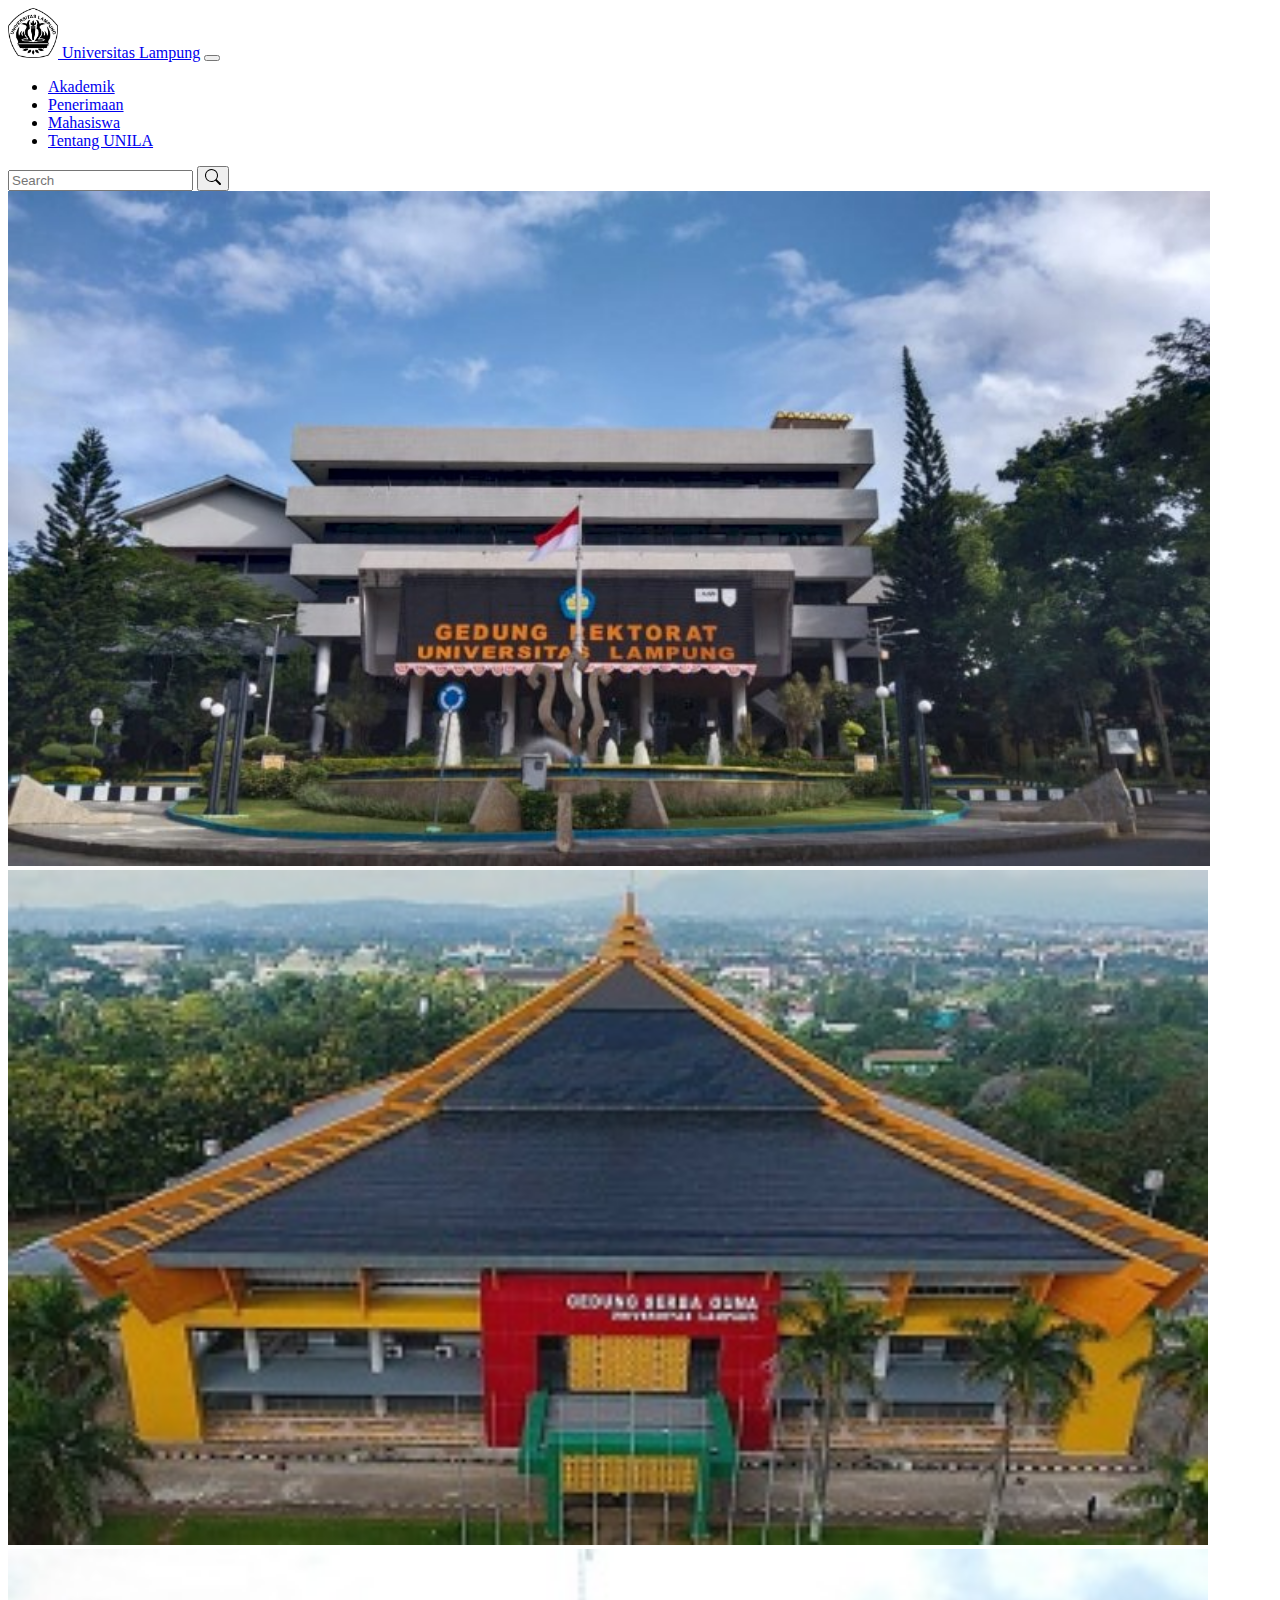
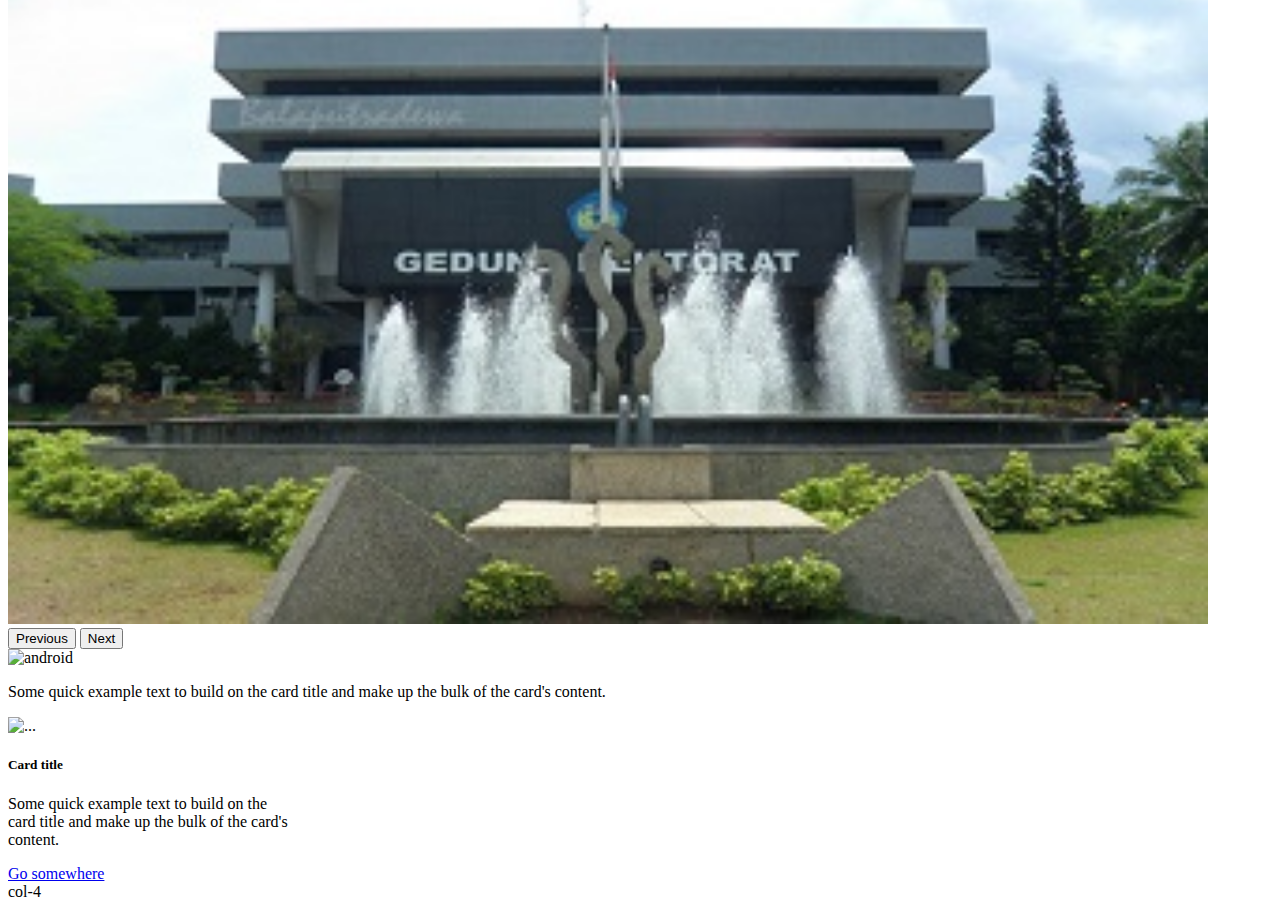
==== index.html @ adaab259 "menambahkan file" ====
<!doctype html>
<html lang="en">
<head>
<meta charset="utf-8">
<meta name="viewport" content="width=device-width, initial-scale=1">
<title>unila</title>
<!-- css bootstrap -->
<link href="https://cdn.jsdelivr.net/npm/bootstrap@5.3.0-alpha2/dist/css/bootstrap.min.css" rel="stylesheet" integrity="sha384-aFq/bzH65dt+w6FI2ooMVUpc+21e0SRygnTpmBvdBgSdnuTN7QbdgL+OapgHtvPp" crossorigin="anonymous">
<!-- my css -->
<link rel="stylesheet" href="styles.css">
</head>
<body>
     <!-- navbar -->
     <nav class="navbar navbar-expand-lg bg-* fixed-top">
          <div class="container-fluid">
               <a class="navbar-brand" href="#">
                    <img src="img/logo/Logo Unila Hitam Putih PNG.png" alt="Bootstrap" width="50" height="50">
               </a>
               <a class="navbar-brand fw-bolder" href="#">Universitas Lampung</a>
               <button class="navbar-toggler" type="button" data-bs-toggle="collapse" data-bs-target="#navbarSupportedContent" aria-controls="navbarSupportedContent" aria-expanded="false" aria-label="Toggle navigation">
                    <span class="navbar-toggler-icon"></span>
               </button>
               <div class="collapse navbar-collapse" id="navbarSupportedContent">
                    <ul class="navbar-nav me-auto mb-2 mb-lg-0">
                         <li class="nav-item">
                              <a class="nav-link fw-bold" href="#">Akademik</a>
                         </li>
                         <li class="nav-item">
                              <a class="nav-link fw-bold" href="#">Penerimaan</a>
                         </li>
                         <li class="nav-item">
                              <a class="nav-link fw-bold" href="#">Mahasiswa</a>
                         </li>
                         <li class="nav-item">
                              <a class="nav-link fw-bold" href="#">Tentang UNILA</a>
                         </li>
                    </ul>
                    <form class="d-flex" role="search">
                         <input class="form-control me-2 rounded-5" type="search" placeholder="Search" aria-label="Search">
                         <button class="btn btn-outline-success rounded-5 pb-2" type="submit">
                              <svg xmlns="http://www.w3.org/2000/svg" width="16" height="16" fill="currentColor" class="bi bi-search" viewBox="0 0 16 16">
                                   <path d="M11.742 10.344a6.5 6.5 0 1 0-1.397 1.398h-.001c.03.04.062.078.098.115l3.85 3.85a1 1 0 0 0 1.415-1.414l-3.85-3.85a1.007 1.007 0 0 0-.115-.1zM12 6.5a5.5 5.5 0 1 1-11 0 5.5 5.5 0 0 1 11 0z"/>
                              </svg>
                         </button>
                    </form>
               </div>
          </div>
     </nav>
     <!-- end navbar -->

     <!-- carousel -->
     <div id="carouselExample" class="carousel slide">
          <div class="carousel-inner">
               <div class="carousel-item active">
                    <img src="img/carousel/4.jpg" class="d-block w-100" alt="gedung rektorat" style="height: 75vh;">
               </div>
               <div class="carousel-item">
                    <img src="img/carousel/2.jpg" class="d-block w-100" alt="gedung gsg" style="height: 75vh;">
               </div>
               <div class="carousel-item">
                    <img src="img/carousel/3.jpg" class="d-block w-100" alt="rektorat" style="height: 75vh;">
               </div>
          </div>
          <button class="carousel-control-prev" type="button" data-bs-target="#carouselExample" data-bs-slide="prev">
               <span class="carousel-control-prev-icon" aria-hidden="true"></span>
               <span class="visually-hidden">Previous</span>
          </button>
          <button class="carousel-control-next" type="button" data-bs-target="#carouselExample" data-bs-slide="next">
               <span class="carousel-control-next-icon" aria-hidden="true"></span>
               <span class="visually-hidden">Next</span>
          </button>
     </div>
     <!-- end carousel -->

     <!-- berita kampus dan acara kampus -->
     <div class="container text-center">
          <div class="row">
               <div class="col-8">
                    <div class="card">
                         <img class="card-img-top" src="https://b2076121.smushcdn.com/2076121/wp-content/uploads/2022/05/bagian-bagian-keyboard-laptop-dan-fungsinya-770x400.jpg?size=770x400&lossy=1&strip=1&webp=1" alt="android">
                         <div class="card-body">
                              <p class="card-text">Some quick example text to build on the card title and make up the bulk of the card's content.</p>
                         </div>
                    </div>
                    <div class="card" style="width: 18rem;">
                         <img src="..." class="card-img-top" alt="...">
                         <div class="card-body">
                              <h5 class="card-title">Card title</h5>
                              <p class="card-text">Some quick example text to build on the card title and make up the bulk of the card's content.</p>
                              <a href="#" class="btn btn-primary">Go somewhere</a>
                         </div>
                    </div>
               </div>
               <div class="col-4">col-4</div>
          </div>
     </div>
     <!-- end berita kampus dan acara kampus -->





     <script src="https://cdn.jsdelivr.net/npm/bootstrap@5.3.0-alpha2/dist/js/bootstrap.bundle.min.js" integrity="sha384-qKXV1j0HvMUeCBQ+QVp7JcfGl760yU08IQ+GpUo5hlbpg51QRiuqHAJz8+BrxE/N" crossorigin="anonymous"></script>
</body>
</html>
---- styles.css ----
/* @media screen and (min-width: 992px) {
     .navbar .container-fluid, 
     .navbar-expand-lg .navbar-collapse, 
     .navbar-expand-lg .navbar-nav{
          flex-direction: column;
     }
     .navbar{
          width: 20%;
          height: 100vh;
          align-items: flex-start;
     }
} */
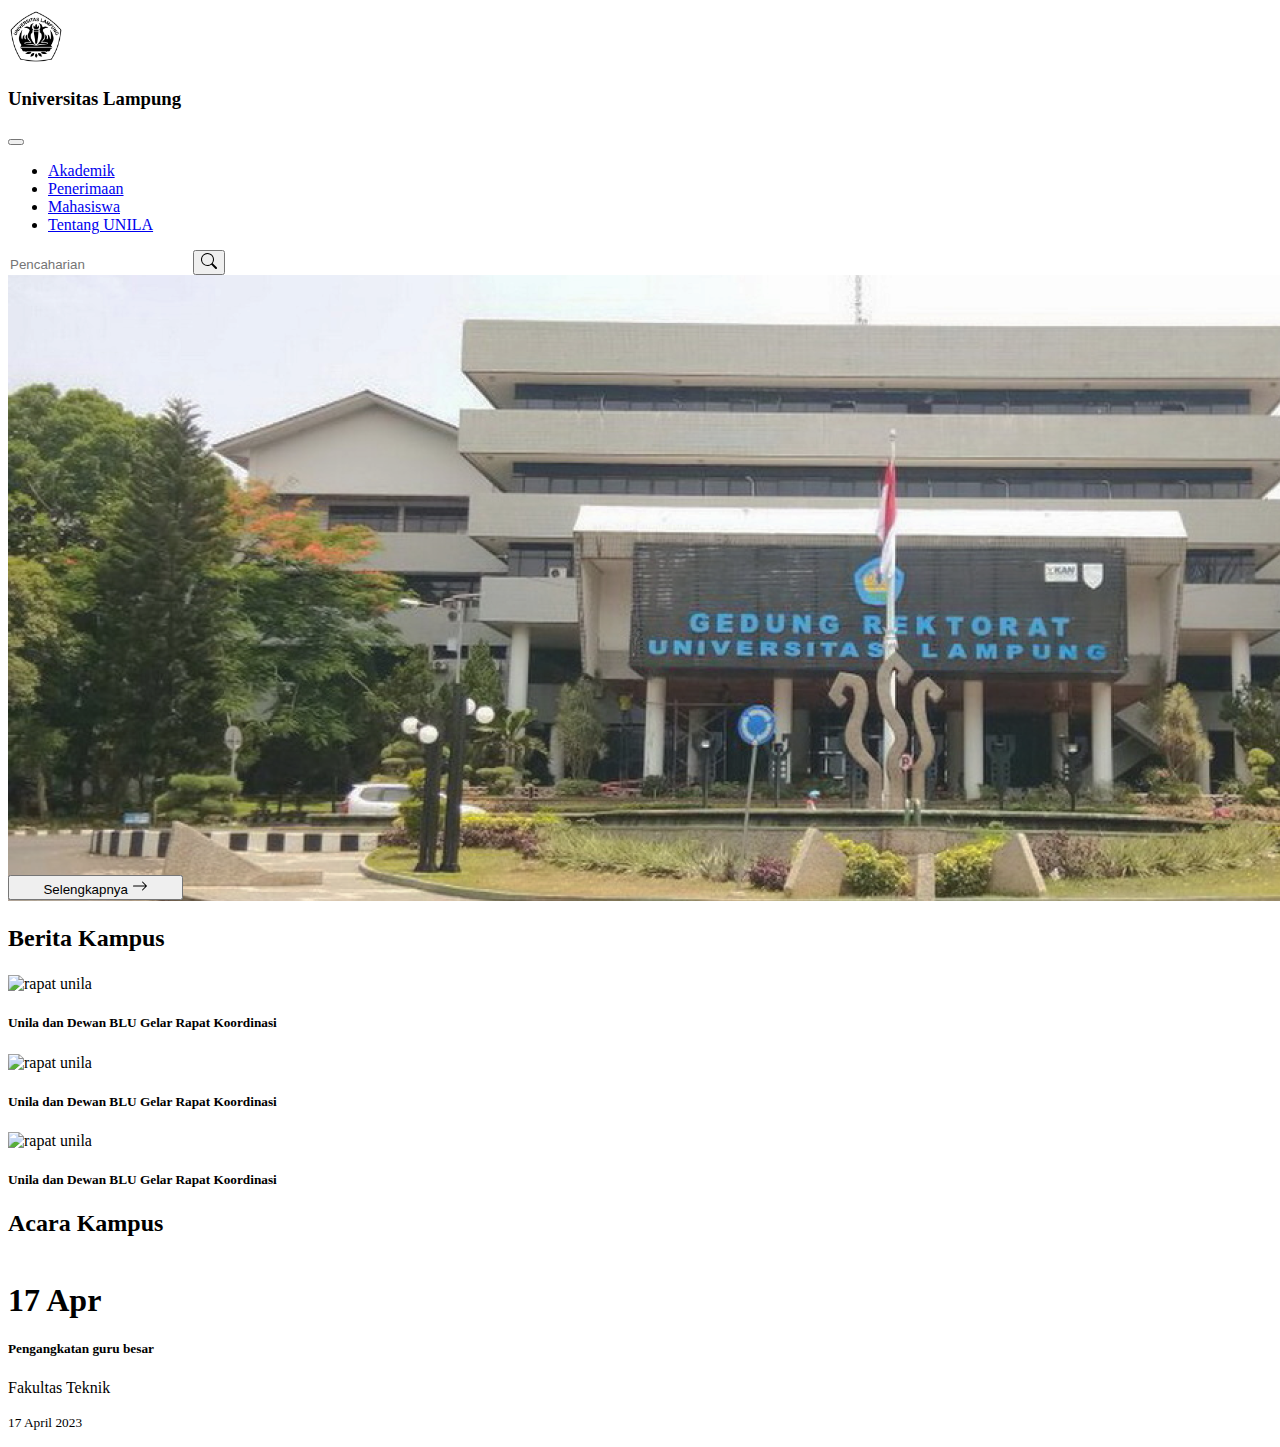
==== commit 4d4d6d52: "membuat ulang navbar dan carousel" ====
--- a/index.html
+++ b/index.html
@@ -11,33 +11,45 @@
 </head>
 <body>
      <!-- navbar -->
-     <nav class="navbar navbar-expand-lg bg-* fixed-top">
+     <nav class="navbar navbar-expand-lg bg-transparent fixed-top">
           <div class="container-fluid">
                <a class="navbar-brand" href="#">
-                    <img src="img/logo/Logo Unila Hitam Putih PNG.png" alt="Bootstrap" width="50" height="50">
+                    <img src="img/logo/logo unila.png" alt="UNILA" width="56" height="57">
                </a>
-               <a class="navbar-brand fw-bolder" href="#">Universitas Lampung</a>
+               <a>
+                    <h3 class="fw-semibold">
+                         Universitas Lampung
+                    </h3>
+               </a>
                <button class="navbar-toggler" type="button" data-bs-toggle="collapse" data-bs-target="#navbarSupportedContent" aria-controls="navbarSupportedContent" aria-expanded="false" aria-label="Toggle navigation">
                     <span class="navbar-toggler-icon"></span>
                </button>
                <div class="collapse navbar-collapse" id="navbarSupportedContent">
-                    <ul class="navbar-nav me-auto mb-2 mb-lg-0">
-                         <li class="nav-item">
-                              <a class="nav-link fw-bold" href="#">Akademik</a>
-                         </li>
-                         <li class="nav-item">
-                              <a class="nav-link fw-bold" href="#">Penerimaan</a>
-                         </li>
-                         <li class="nav-item">
-                              <a class="nav-link fw-bold" href="#">Mahasiswa</a>
-                         </li>
-                         <li class="nav-item">
-                              <a class="nav-link fw-bold" href="#">Tentang UNILA</a>
+                    <ul class="navbar-nav me-auto mb-2 mb-lg-0 ms-4 fw-semibold">
+                         <li class="nav-item">
+                              <a class="nav-link active" aria-current="page" href="#">
+                                   Akademik
+                              </a>
+                         </li>
+                         <li class="nav-item">
+                              <a class="nav-link active" aria-current="page" href="#">
+                                   Penerimaan
+                              </a> 
+                         </li>
+                         <li class="nav-item">
+                              <a class="nav-link active" aria-current="page" href="#">
+                                   Mahasiswa
+                              </a>
+                         </li>
+                         <li class="nav-item">
+                              <a class="nav-link active" aria-current="page" href="#">
+                                   Tentang UNILA
+                              </a>
                          </li>
                     </ul>
-                    <form class="d-flex" role="search">
-                         <input class="form-control me-2 rounded-5" type="search" placeholder="Search" aria-label="Search">
-                         <button class="btn btn-outline-success rounded-5 pb-2" type="submit">
+                    <form class="d-flex rounded-5 bg-light" role="search">
+                         <input class="form-control rounded-start-pill" type="search" placeholder="Pencaharian" aria-label="Search" style="border: none;">
+                         <button type="button" class="btn">
                               <svg xmlns="http://www.w3.org/2000/svg" width="16" height="16" fill="currentColor" class="bi bi-search" viewBox="0 0 16 16">
                                    <path d="M11.742 10.344a6.5 6.5 0 1 0-1.397 1.398h-.001c.03.04.062.078.098.115l3.85 3.85a1 1 0 0 0 1.415-1.414l-3.85-3.85a1.007 1.007 0 0 0-.115-.1zM12 6.5a5.5 5.5 0 1 1-11 0 5.5 5.5 0 0 1 11 0z"/>
                               </svg>
@@ -49,55 +61,175 @@
      <!-- end navbar -->
 
      <!-- carousel -->
-     <div id="carouselExample" class="carousel slide">
-          <div class="carousel-inner">
-               <div class="carousel-item active">
-                    <img src="img/carousel/4.jpg" class="d-block w-100" alt="gedung rektorat" style="height: 75vh;">
-               </div>
-               <div class="carousel-item">
-                    <img src="img/carousel/2.jpg" class="d-block w-100" alt="gedung gsg" style="height: 75vh;">
-               </div>
-               <div class="carousel-item">
-                    <img src="img/carousel/3.jpg" class="d-block w-100" alt="rektorat" style="height: 75vh;">
+     <section id="carousel">
+          <div id="carouselExampleSlidesOnly" class="carousel slide" data-bs-ride="carousel">
+               <div class="carousel-inner">
+                    <div class="carousel-item active">
+                    <img src="img/carousel/1.png" class="d-block w-100" alt="...">
+                    </div>
                </div>
           </div>
-          <button class="carousel-control-prev" type="button" data-bs-target="#carouselExample" data-bs-slide="prev">
-               <span class="carousel-control-prev-icon" aria-hidden="true"></span>
-               <span class="visually-hidden">Previous</span>
-          </button>
-          <button class="carousel-control-next" type="button" data-bs-target="#carouselExample" data-bs-slide="next">
-               <span class="carousel-control-next-icon" aria-hidden="true"></span>
-               <span class="visually-hidden">Next</span>
-          </button>
-     </div>
+     </section>
      <!-- end carousel -->
 
      <!-- berita kampus dan acara kampus -->
-     <div class="container text-center">
-          <div class="row">
-               <div class="col-8">
-                    <div class="card">
-                         <img class="card-img-top" src="https://b2076121.smushcdn.com/2076121/wp-content/uploads/2022/05/bagian-bagian-keyboard-laptop-dan-fungsinya-770x400.jpg?size=770x400&lossy=1&strip=1&webp=1" alt="android">
-                         <div class="card-body">
-                              <p class="card-text">Some quick example text to build on the card title and make up the bulk of the card's content.</p>
-                         </div>
-                    </div>
-                    <div class="card" style="width: 18rem;">
-                         <img src="..." class="card-img-top" alt="...">
-                         <div class="card-body">
-                              <h5 class="card-title">Card title</h5>
-                              <p class="card-text">Some quick example text to build on the card title and make up the bulk of the card's content.</p>
-                              <a href="#" class="btn btn-primary">Go somewhere</a>
-                         </div>
-                    </div>
-               </div>
-               <div class="col-4">col-4</div>
+     <section>
+          <div class="container mt-5">
+               <div class="row">
+                    <div class="col-9">
+                         <div class="text-black mb-4">
+                              <h2>Berita Kampus</h2>
+                              <div class="underline rounded-pill bg-success"></div>
+                         </div>
+                         <div class="row d-flex justify-content-start gx-1">
+                              <div class="col">
+                                   <div class="card">
+                                        <img class="card-img-top rounded" src="img/BeritaKampus/Beritakampus1.jpeg" alt="rapat unila">
+                                        <div class="card-body">
+                                             <h5 class="card-title">Unila dan Dewan BLU Gelar Rapat Koordinasi</h5>
+                                             <button type="button" class="btn btn-secondary text-black fw-bold fb btn-s">
+                                                  Selengkapnya 
+                                                  <svg xmlns="http://www.w3.org/2000/svg" width="16" height="16" fill="currentColor" class="bi bi-arrow-right" viewBox="0 0 16 16">
+                                                       <path fill-rule="evenodd" d="M1 8a.5.5 0 0 1 .5-.5h11.793l-3.147-3.146a.5.5 0 0 1 .708-.708l4 4a.5.5 0 0 1 0 .708l-4 4a.5.5 0 0 1-.708-.708L13.293 8.5H1.5A.5.5 0 0 1 1 8z"/>
+                                                  </svg>
+                                             </button>
+                                        </div>
+                                   </div>
+                              </div>
+                              <div class="col">
+                                   <div class="card">
+                                        <img class="card-img-top" src="img/BeritaKampus/Beritakampus1.jpeg" alt="rapat unila">
+                                        <div class="card-body">
+                                             <h5 class="card-title">Unila dan Dewan BLU Gelar Rapat Koordinasi</h5>
+                                             <button type="button" class="btn btn-secondary text-black fw-bold fb btn-s">
+                                                  Selengkapnya 
+                                                  <svg xmlns="http://www.w3.org/2000/svg" width="16" height="16" fill="currentColor" class="bi bi-arrow-right" viewBox="0 0 16 16">
+                                                       <path fill-rule="evenodd" d="M1 8a.5.5 0 0 1 .5-.5h11.793l-3.147-3.146a.5.5 0 0 1 .708-.708l4 4a.5.5 0 0 1 0 .708l-4 4a.5.5 0 0 1-.708-.708L13.293 8.5H1.5A.5.5 0 0 1 1 8z"/>
+                                                  </svg>
+                                             </button>
+                                        </div>
+                                   </div>
+                              </div>
+                              <div class="col">
+                                   <div class="card">
+                                        <img class="card-img-top" src="img/BeritaKampus/Beritakampus1.jpeg" alt="rapat unila">
+                                        <div class="card-body">
+                                             <h5 class="card-title">Unila dan Dewan BLU Gelar Rapat Koordinasi</h5>
+                                             <button type="button" class="btn btn-secondary text-black fw-bold fb btn-s">
+                                                  Selengkapnya 
+                                                  <svg xmlns="http://www.w3.org/2000/svg" width="16" height="16" fill="currentColor" class="bi bi-arrow-right" viewBox="0 0 16 16">
+                                                       <path fill-rule="evenodd" d="M1 8a.5.5 0 0 1 .5-.5h11.793l-3.147-3.146a.5.5 0 0 1 .708-.708l4 4a.5.5 0 0 1 0 .708l-4 4a.5.5 0 0 1-.708-.708L13.293 8.5H1.5A.5.5 0 0 1 1 8z"/>
+                                                  </svg>
+                                             </button>
+                                        </div>
+                                   </div>
+                              </div>
+                         </div>
+                    </div>
+                    <div class="col-3 border border-primary">
+                         <div class="text-start text-black mb-5">
+                              <h2>Acara Kampus</h2>
+                              <div class="underline rounded-pill bg-success"></div>
+                         </div>
+                         <div class="col">
+                              <div class="card mb-3" style="max-width: 540px;">
+                                   <div class="row g-0">
+                                        <div class="col-md-4">
+                                             <h1 class="bg-black text-light text-center align-content-center">17 Apr</h1>
+                                        </div>
+                                        <div class="col-md-8">
+                                             <div class="card-body">
+                                                  <h5 class="card-title">Pengangkatan guru besar</h5>
+                                                  <p class="card-text">Fakultas Teknik</p>
+                                                  <p class="card-text"><small class="text-body-secondary">17 April 2023</small></p>
+                                             </div>
+                                        </div>
+                                   </div>
+                              </div>
+                         </div>
+                    </div>
+               </div>
           </div>
-     </div>
+     </section>
      <!-- end berita kampus dan acara kampus -->
 
-
-
+     <!-- Profil, Fakultas, dan Fasilitas -->
+     <!--      <section id="ProfilFakultasdanFasilitas">
+               <div class="container text-center">
+                    <div class="row align-items-start">
+                         <div class="col">
+                              <div class="card mb-3" style="max-width: 540px; background-color: rgb(124, 196, 172);">
+                                   <div class="row g-0">
+                                        <div class="col-md-4">
+                                             <svg xmlns="http://www.w3.org/2000/svg" width="60" height="60" fill="currentColor" class="bi bi-buildings" viewBox="0 0 16 16">
+                                                  <path d="M14.763.075A.5.5 0 0 1 15 .5v15a.5.5 0 0 1-.5.5h-3a.5.5 0 0 1-.5-.5V14h-1v1.5a.5.5 0 0 1-.5.5h-9a.5.5 0 0 1-.5-.5V10a.5.5 0 0 1 .342-.474L6 7.64V4.5a.5.5 0 0 1 .276-.447l8-4a.5.5 0 0 1 .487.022ZM6 8.694 1 10.36V15h5V8.694ZM7 15h2v-1.5a.5.5 0 0 1 .5-.5h2a.5.5 0 0 1 .5.5V15h2V1.309l-7 3.5V15Z"/>
+                                                  <path d="M2 11h1v1H2v-1Zm2 0h1v1H4v-1Zm-2 2h1v1H2v-1Zm2 0h1v1H4v-1Zm4-4h1v1H8V9Zm2 0h1v1h-1V9Zm-2 2h1v1H8v-1Zm2 0h1v1h-1v-1Zm2-2h1v1h-1V9Zm0 2h1v1h-1v-1ZM8 7h1v1H8V7Zm2 0h1v1h-1V7Zm2 0h1v1h-1V7ZM8 5h1v1H8V5Zm2 0h1v1h-1V5Zm2 0h1v1h-1V5Zm0-2h1v1h-1V3Z"/>
+                                             </svg>
+                                        </div>
+                                        <div class="col-md-8">
+                                             <div class="card-body">
+                                                  <h class="card-title">Fakultas</h>
+                                                  <button type="button" class="btn btn-secondary text-black fw-bold btn-s">
+                                                       Selengkapnya 
+                                                       <svg xmlns="http://www.w3.org/2000/svg" width="16" height="16" fill="currentColor" class="bi bi-arrow-right" viewBox="0 0 16 16">
+                                                            <path fill-rule="evenodd" d="M1 8a.5.5 0 0 1 .5-.5h11.793l-3.147-3.146a.5.5 0 0 1 .708-.708l4 4a.5.5 0 0 1 0 .708l-4 4a.5.5 0 0 1-.708-.708L13.293 8.5H1.5A.5.5 0 0 1 1 8z"/>
+                                                       </svg>
+                                                  </button>
+                                             </div>
+                                        </div>
+                                   </div>
+                              </div>
+                         </div>
+                         <div class="col">
+                              <div class="card mb-3" style="max-width: 540px; background-color: rgb(124, 196, 172);">
+                                   <div class="row g-0">
+                                        <div class="col-md-4">
+                                             <svg xmlns="http://www.w3.org/2000/svg" width="60" height="60" fill="currentColor" class="bi bi-buildings" viewBox="0 0 16 16">
+                                                  <path d="M14.763.075A.5.5 0 0 1 15 .5v15a.5.5 0 0 1-.5.5h-3a.5.5 0 0 1-.5-.5V14h-1v1.5a.5.5 0 0 1-.5.5h-9a.5.5 0 0 1-.5-.5V10a.5.5 0 0 1 .342-.474L6 7.64V4.5a.5.5 0 0 1 .276-.447l8-4a.5.5 0 0 1 .487.022ZM6 8.694 1 10.36V15h5V8.694ZM7 15h2v-1.5a.5.5 0 0 1 .5-.5h2a.5.5 0 0 1 .5.5V15h2V1.309l-7 3.5V15Z"/>
+                                                  <path d="M2 11h1v1H2v-1Zm2 0h1v1H4v-1Zm-2 2h1v1H2v-1Zm2 0h1v1H4v-1Zm4-4h1v1H8V9Zm2 0h1v1h-1V9Zm-2 2h1v1H8v-1Zm2 0h1v1h-1v-1Zm2-2h1v1h-1V9Zm0 2h1v1h-1v-1ZM8 7h1v1H8V7Zm2 0h1v1h-1V7Zm2 0h1v1h-1V7ZM8 5h1v1H8V5Zm2 0h1v1h-1V5Zm2 0h1v1h-1V5Zm0-2h1v1h-1V3Z"/>
+                                             </svg>
+                                        </div>
+                                        <div class="col-md-8">
+                                             <div class="card-body">
+                                                  <h class="card-title">Fakultas</h>
+                                                  <button type="button" class="btn btn-secondary text-black fw-bold btn-s">
+                                                       Selengkapnya 
+                                                       <svg xmlns="http://www.w3.org/2000/svg" width="16" height="16" fill="currentColor" class="bi bi-arrow-right" viewBox="0 0 16 16">
+                                                            <path fill-rule="evenodd" d="M1 8a.5.5 0 0 1 .5-.5h11.793l-3.147-3.146a.5.5 0 0 1 .708-.708l4 4a.5.5 0 0 1 0 .708l-4 4a.5.5 0 0 1-.708-.708L13.293 8.5H1.5A.5.5 0 0 1 1 8z"/>
+                                                       </svg>
+                                                  </button>
+                                             </div>
+                                        </div>
+                                   </div>
+                              </div>
+                         </div>
+                         <div class="col">
+                              <div class="card mb-3" style="max-width: 540px; background-color: rgb(124, 196, 172);">
+                                   <div class="row g-0">
+                                        <div class="col-md-4">
+                                             <svg xmlns="http://www.w3.org/2000/svg" width="60" height="60" fill="currentColor" class="bi bi-buildings" viewBox="0 0 16 16">
+                                                  <path d="M14.763.075A.5.5 0 0 1 15 .5v15a.5.5 0 0 1-.5.5h-3a.5.5 0 0 1-.5-.5V14h-1v1.5a.5.5 0 0 1-.5.5h-9a.5.5 0 0 1-.5-.5V10a.5.5 0 0 1 .342-.474L6 7.64V4.5a.5.5 0 0 1 .276-.447l8-4a.5.5 0 0 1 .487.022ZM6 8.694 1 10.36V15h5V8.694ZM7 15h2v-1.5a.5.5 0 0 1 .5-.5h2a.5.5 0 0 1 .5.5V15h2V1.309l-7 3.5V15Z"/>
+                                                  <path d="M2 11h1v1H2v-1Zm2 0h1v1H4v-1Zm-2 2h1v1H2v-1Zm2 0h1v1H4v-1Zm4-4h1v1H8V9Zm2 0h1v1h-1V9Zm-2 2h1v1H8v-1Zm2 0h1v1h-1v-1Zm2-2h1v1h-1V9Zm0 2h1v1h-1v-1ZM8 7h1v1H8V7Zm2 0h1v1h-1V7Zm2 0h1v1h-1V7ZM8 5h1v1H8V5Zm2 0h1v1h-1V5Zm2 0h1v1h-1V5Zm0-2h1v1h-1V3Z"/>
+                                             </svg>
+                                        </div>
+                                        <div class="col-md-8">
+                                             <div class="card-body">
+                                                  <h class="card-title">Fakultas</h>
+                                                  <button type="button" class="btn btn-secondary text-black fw-bold btn-s">
+                                                       Selengkapnya 
+                                                       <svg xmlns="http://www.w3.org/2000/svg" width="16" height="16" fill="currentColor" class="bi bi-arrow-right" viewBox="0 0 16 16">
+                                                            <path fill-rule="evenodd" d="M1 8a.5.5 0 0 1 .5-.5h11.793l-3.147-3.146a.5.5 0 0 1 .708-.708l4 4a.5.5 0 0 1 0 .708l-4 4a.5.5 0 0 1-.708-.708L13.293 8.5H1.5A.5.5 0 0 1 1 8z"/>
+                                                       </svg>
+                                                  </button>
+                                             </div>
+                                        </div>
+                                   </div>
+                              </div>
+                         </div>
+                    </div>
+               </div>
+          </section> -->
+     <!-- Profil, Fakultas, dan Fasilitas -->
 
 
      <script src="https://cdn.jsdelivr.net/npm/bootstrap@5.3.0-alpha2/dist/js/bootstrap.bundle.min.js" integrity="sha384-qKXV1j0HvMUeCBQ+QVp7JcfGl760yU08IQ+GpUo5hlbpg51QRiuqHAJz8+BrxE/N" crossorigin="anonymous"></script>
--- a/styles.css
+++ b/styles.css
@@ -1,12 +1,16 @@
-/* @media screen and (min-width: 992px) {
-     .navbar .container-fluid, 
-     .navbar-expand-lg .navbar-collapse, 
-     .navbar-expand-lg .navbar-nav{
-          flex-direction: column;
-     }
-     .navbar{
-          width: 20%;
-          height: 100vh;
-          align-items: flex-start;
-     }
-} */+/* flex bottom */
+.fb{
+     position: absolute;
+     bottom: 0px;
+}
+
+/* berita kampus */
+.underline{
+     width: 130px;
+     height: 10px;
+     margin-top: -7px;
+     margin-left: -15px;
+}
+.btn-s{ /* btn selengkapnya */
+     width: 175px;
+}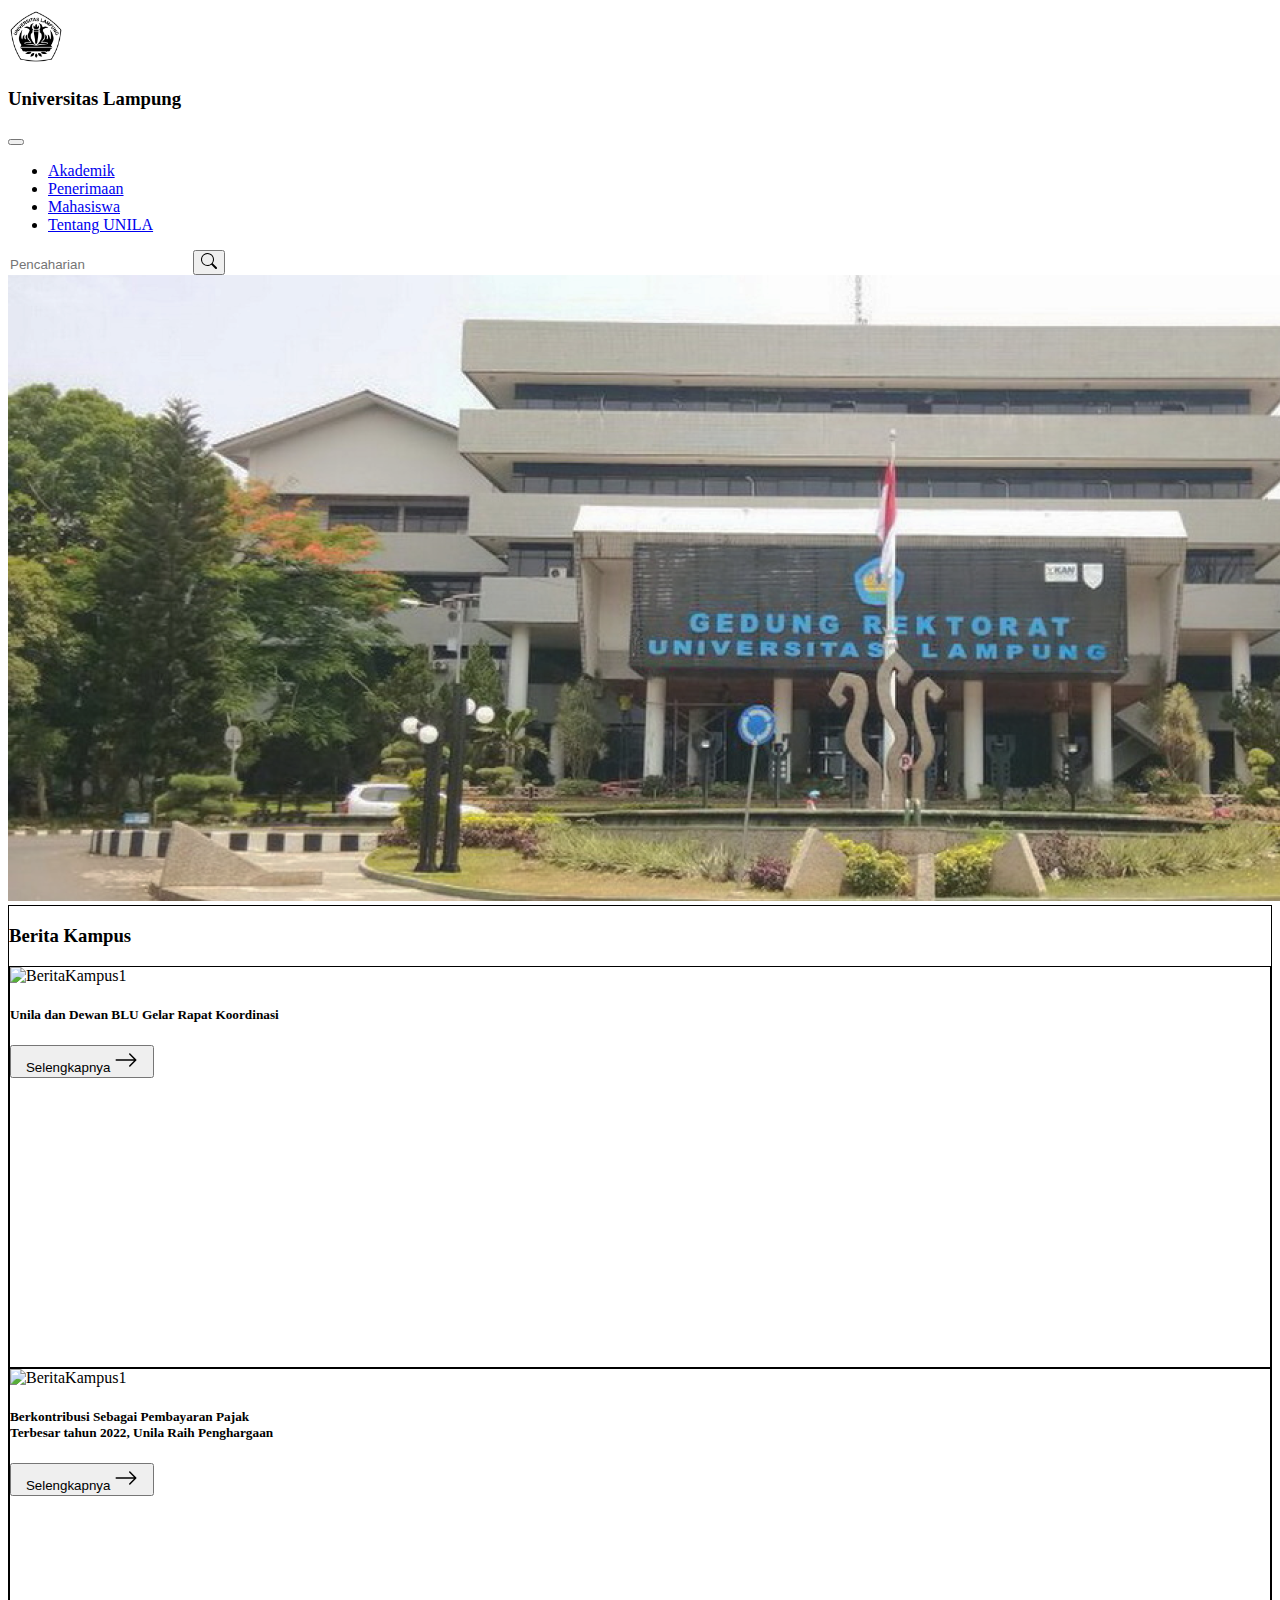
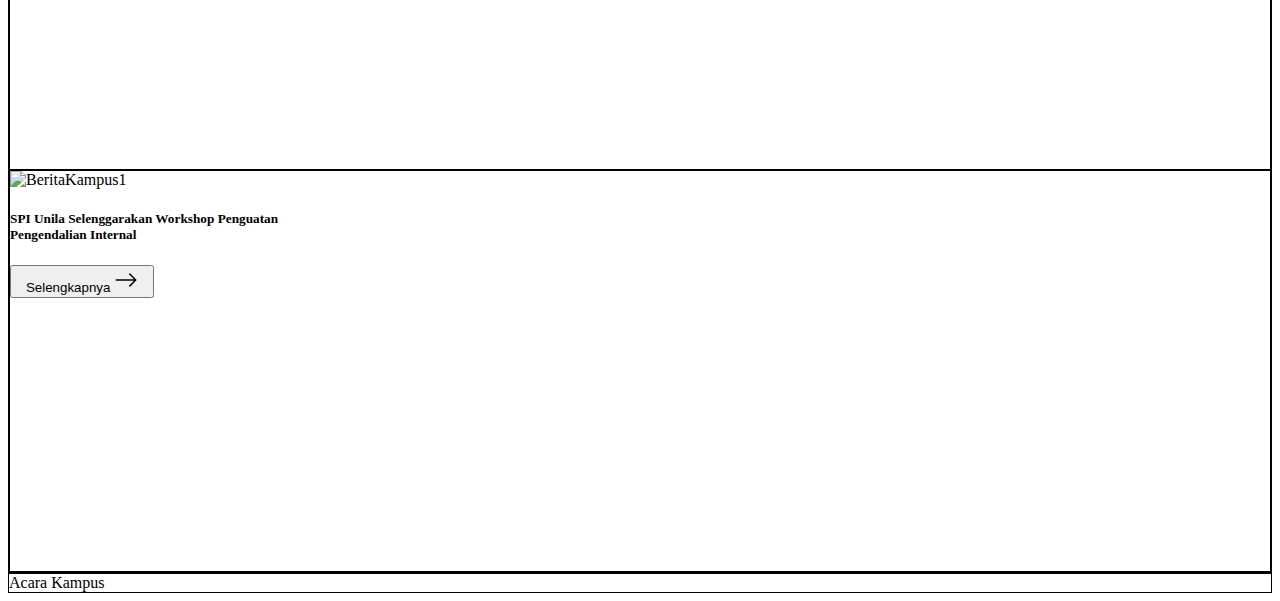
==== commit 1dca685b: "membuat ulang berita kampus dan acara kampus" ====
--- a/index.html
+++ b/index.html
@@ -3,6 +3,7 @@
 <head>
 <meta charset="utf-8">
 <meta name="viewport" content="width=device-width, initial-scale=1">
+<link rel="icon" type="image/icon/x-icon" href="img/logo/unila.png">
 <title>unila</title>
 <!-- css bootstrap -->
 <link href="https://cdn.jsdelivr.net/npm/bootstrap@5.3.0-alpha2/dist/css/bootstrap.min.css" rel="stylesheet" integrity="sha384-aFq/bzH65dt+w6FI2ooMVUpc+21e0SRygnTpmBvdBgSdnuTN7QbdgL+OapgHtvPp" crossorigin="anonymous">
@@ -65,7 +66,7 @@
           <div id="carouselExampleSlidesOnly" class="carousel slide" data-bs-ride="carousel">
                <div class="carousel-inner">
                     <div class="carousel-item active">
-                    <img src="img/carousel/1.png" class="d-block w-100" alt="...">
+                    <img src="img/carousel/1.png" class="d-block w-100" alt="Gedung Rektorat">
                     </div>
                </div>
           </div>
@@ -73,51 +74,48 @@
      <!-- end carousel -->
 
      <!-- berita kampus dan acara kampus -->
-     <section>
-          <div class="container mt-5">
+     <section id="BeritaAcaraKampus">
+          <div class="container mt-4">
                <div class="row">
-                    <div class="col-9">
-                         <div class="text-black mb-4">
-                              <h2>Berita Kampus</h2>
-                              <div class="underline rounded-pill bg-success"></div>
-                         </div>
-                         <div class="row d-flex justify-content-start gx-1">
-                              <div class="col">
-                                   <div class="card">
-                                        <img class="card-img-top rounded" src="img/BeritaKampus/Beritakampus1.jpeg" alt="rapat unila">
-                                        <div class="card-body">
+                    <div class="col-9 bd">
+                         <h3 class="text-start">Berita Kampus</h3>
+                         <div class="row gy-3">
+                              <div class="col bd">
+                                   <div class="card" style="width: 18rem; height: 25rem;">
+                                        <img src="img/BeritaKampus/Beritakampus1.jpeg" class="card-img-top rounded-0" alt="BeritaKampus1">
+                                        <div class="card-body text-start p-0">
                                              <h5 class="card-title">Unila dan Dewan BLU Gelar Rapat Koordinasi</h5>
-                                             <button type="button" class="btn btn-secondary text-black fw-bold fb btn-s">
-                                                  Selengkapnya 
-                                                  <svg xmlns="http://www.w3.org/2000/svg" width="16" height="16" fill="currentColor" class="bi bi-arrow-right" viewBox="0 0 16 16">
+                                             <button type="button" class="btn btn-secondary text-black p-0 rounded-0 fw-normal text-start position-absolute bottom-0 start-0" style="width: 9rem;">
+                                                  Selengkapnya
+                                                  <svg xmlns="http://www.w3.org/2000/svg" width="24" height="24" fill="currentColor" class="bi bi-arrow-right float-end pt-1" viewBox="0 0 16 16">
                                                        <path fill-rule="evenodd" d="M1 8a.5.5 0 0 1 .5-.5h11.793l-3.147-3.146a.5.5 0 0 1 .708-.708l4 4a.5.5 0 0 1 0 .708l-4 4a.5.5 0 0 1-.708-.708L13.293 8.5H1.5A.5.5 0 0 1 1 8z"/>
                                                   </svg>
                                              </button>
                                         </div>
                                    </div>
                               </div>
-                              <div class="col">
-                                   <div class="card">
-                                        <img class="card-img-top" src="img/BeritaKampus/Beritakampus1.jpeg" alt="rapat unila">
-                                        <div class="card-body">
-                                             <h5 class="card-title">Unila dan Dewan BLU Gelar Rapat Koordinasi</h5>
-                                             <button type="button" class="btn btn-secondary text-black fw-bold fb btn-s">
-                                                  Selengkapnya 
-                                                  <svg xmlns="http://www.w3.org/2000/svg" width="16" height="16" fill="currentColor" class="bi bi-arrow-right" viewBox="0 0 16 16">
+                              <div class="col bd">
+                                   <div class="card" style="width: 18rem; height: 25rem;">
+                                        <img src="img/BeritaKampus/Beritakampus1.jpeg" class="card-img-top rounded-0" alt="BeritaKampus1">
+                                        <div class="card-body text-start p-0">
+                                             <h5 class="card-title">Berkontribusi Sebagai Pembayaran Pajak Terbesar tahun 2022, Unila Raih Penghargaan</h5>
+                                             <button type="button" class="btn btn-secondary text-black p-0 rounded-0 fw-normal text-start position-absolute bottom-0 start-0" style="width: 9rem;">
+                                                  Selengkapnya
+                                                  <svg xmlns="http://www.w3.org/2000/svg" width="24" height="24" fill="currentColor" class="bi bi-arrow-right float-end pt-1" viewBox="0 0 16 16">
                                                        <path fill-rule="evenodd" d="M1 8a.5.5 0 0 1 .5-.5h11.793l-3.147-3.146a.5.5 0 0 1 .708-.708l4 4a.5.5 0 0 1 0 .708l-4 4a.5.5 0 0 1-.708-.708L13.293 8.5H1.5A.5.5 0 0 1 1 8z"/>
                                                   </svg>
                                              </button>
                                         </div>
                                    </div>
                               </div>
-                              <div class="col">
-                                   <div class="card">
-                                        <img class="card-img-top" src="img/BeritaKampus/Beritakampus1.jpeg" alt="rapat unila">
-                                        <div class="card-body">
-                                             <h5 class="card-title">Unila dan Dewan BLU Gelar Rapat Koordinasi</h5>
-                                             <button type="button" class="btn btn-secondary text-black fw-bold fb btn-s">
-                                                  Selengkapnya 
-                                                  <svg xmlns="http://www.w3.org/2000/svg" width="16" height="16" fill="currentColor" class="bi bi-arrow-right" viewBox="0 0 16 16">
+                              <div class="col bd">
+                                   <div class="card" style="width: 18rem; height: 25rem;">
+                                        <img src="img/BeritaKampus/Beritakampus1.jpeg" class="card-img-top rounded-0" alt="BeritaKampus1">
+                                        <div class="card-body text-start p-0">
+                                             <h5 class="card-title">SPI Unila Selenggarakan Workshop Penguatan Pengendalian Internal</h5>
+                                             <button type="button" class="btn btn-secondary text-black p-0 rounded-0 fw-normal text-start position-absolute bottom-0 start-0" style="width: 9rem;">
+                                                  Selengkapnya
+                                                  <svg xmlns="http://www.w3.org/2000/svg" width="24" height="24" fill="currentColor" class="bi bi-arrow-right float-end pt-1" viewBox="0 0 16 16">
                                                        <path fill-rule="evenodd" d="M1 8a.5.5 0 0 1 .5-.5h11.793l-3.147-3.146a.5.5 0 0 1 .708-.708l4 4a.5.5 0 0 1 0 .708l-4 4a.5.5 0 0 1-.708-.708L13.293 8.5H1.5A.5.5 0 0 1 1 8z"/>
                                                   </svg>
                                              </button>
@@ -126,27 +124,8 @@
                               </div>
                          </div>
                     </div>
-                    <div class="col-3 border border-primary">
-                         <div class="text-start text-black mb-5">
-                              <h2>Acara Kampus</h2>
-                              <div class="underline rounded-pill bg-success"></div>
-                         </div>
-                         <div class="col">
-                              <div class="card mb-3" style="max-width: 540px;">
-                                   <div class="row g-0">
-                                        <div class="col-md-4">
-                                             <h1 class="bg-black text-light text-center align-content-center">17 Apr</h1>
-                                        </div>
-                                        <div class="col-md-8">
-                                             <div class="card-body">
-                                                  <h5 class="card-title">Pengangkatan guru besar</h5>
-                                                  <p class="card-text">Fakultas Teknik</p>
-                                                  <p class="card-text"><small class="text-body-secondary">17 April 2023</small></p>
-                                             </div>
-                                        </div>
-                                   </div>
-                              </div>
-                         </div>
+                    <div class="col-3 bd">
+                    Acara Kampus
                     </div>
                </div>
           </div>
--- a/styles.css
+++ b/styles.css
@@ -1,16 +1,17 @@
-/* flex bottom */
-.fb{
-     position: absolute;
-     bottom: 0px;
-}
-
 /* berita kampus */
 .underline{
      width: 130px;
      height: 10px;
-     margin-top: -7px;
-     margin-left: -15px;
+/*      margin-top: -7px;
+     margin-left: -15px; */
+}
+.fb{ /* flex bottom */
+     position: absolute;
+     bottom: 0px;
 }
 .btn-s{ /* btn selengkapnya */
      width: 175px;
+}
+.bd{
+     border: 1px solid black;
 }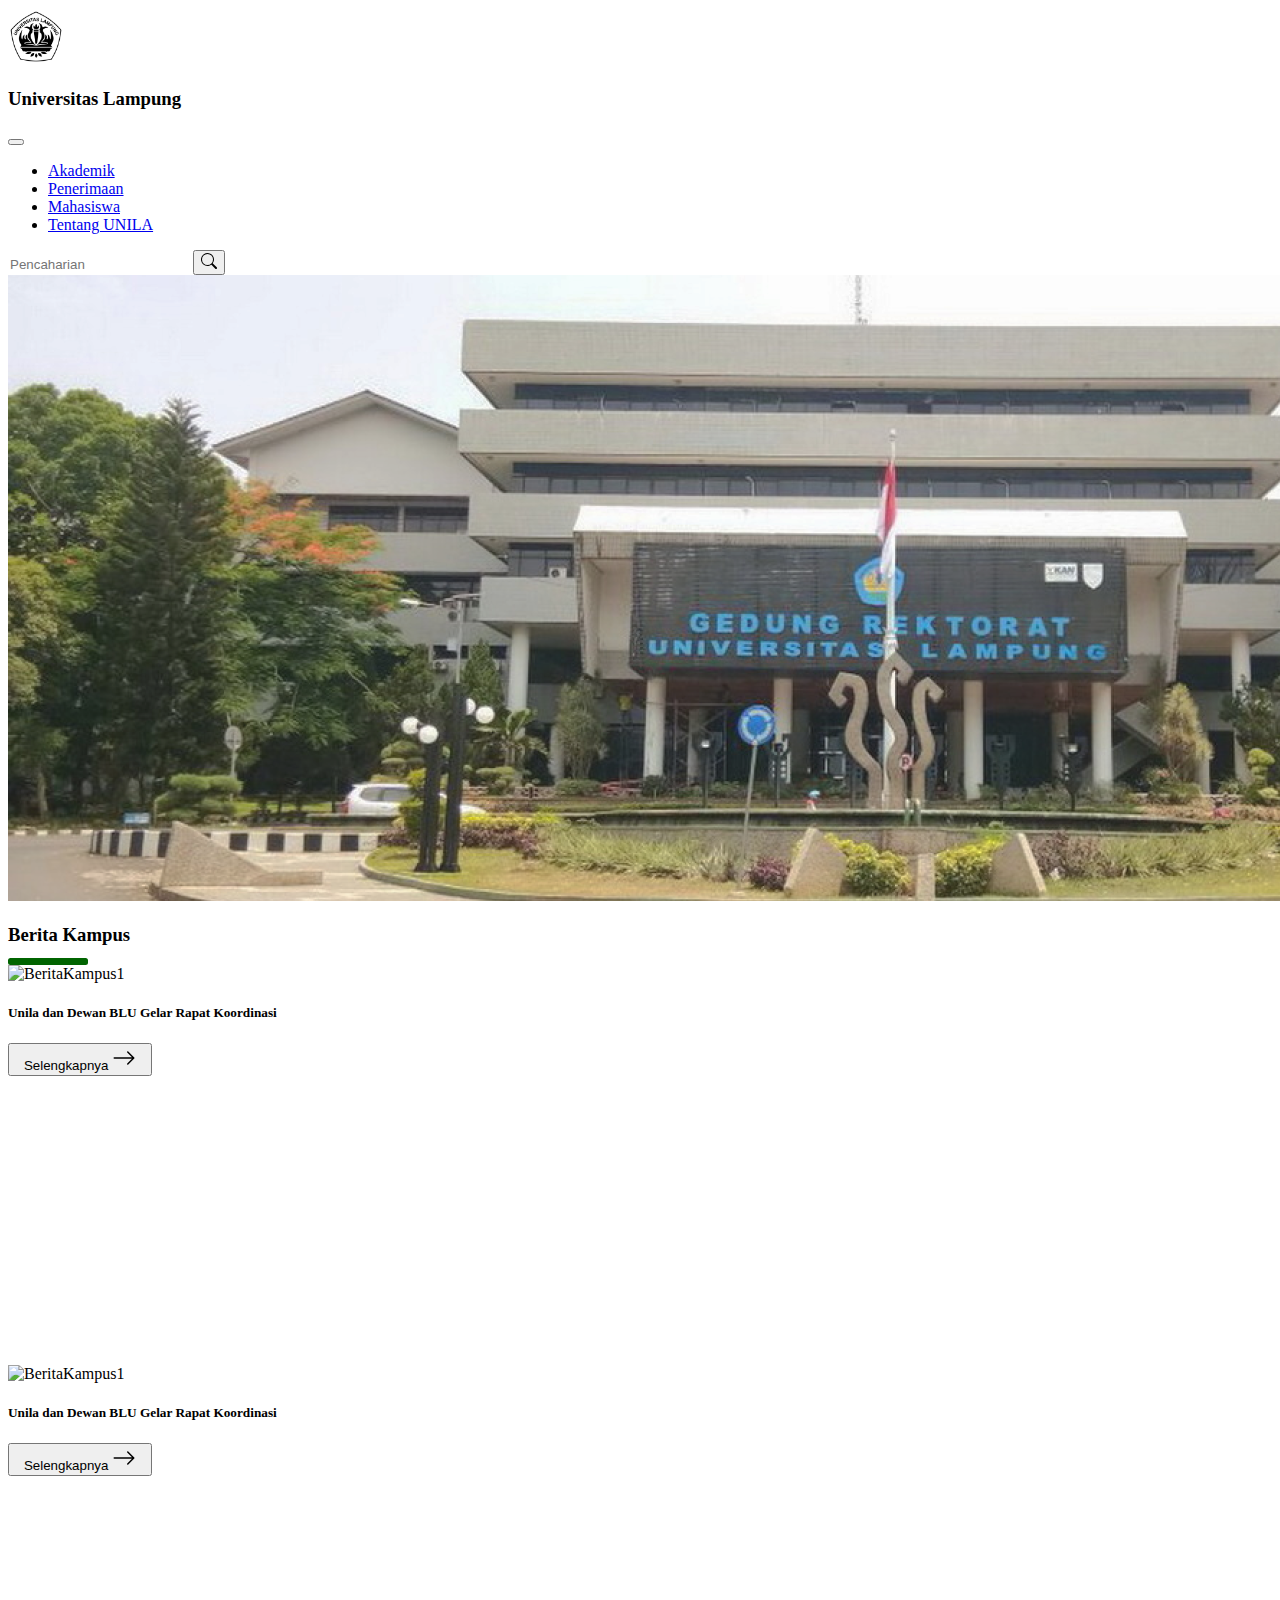
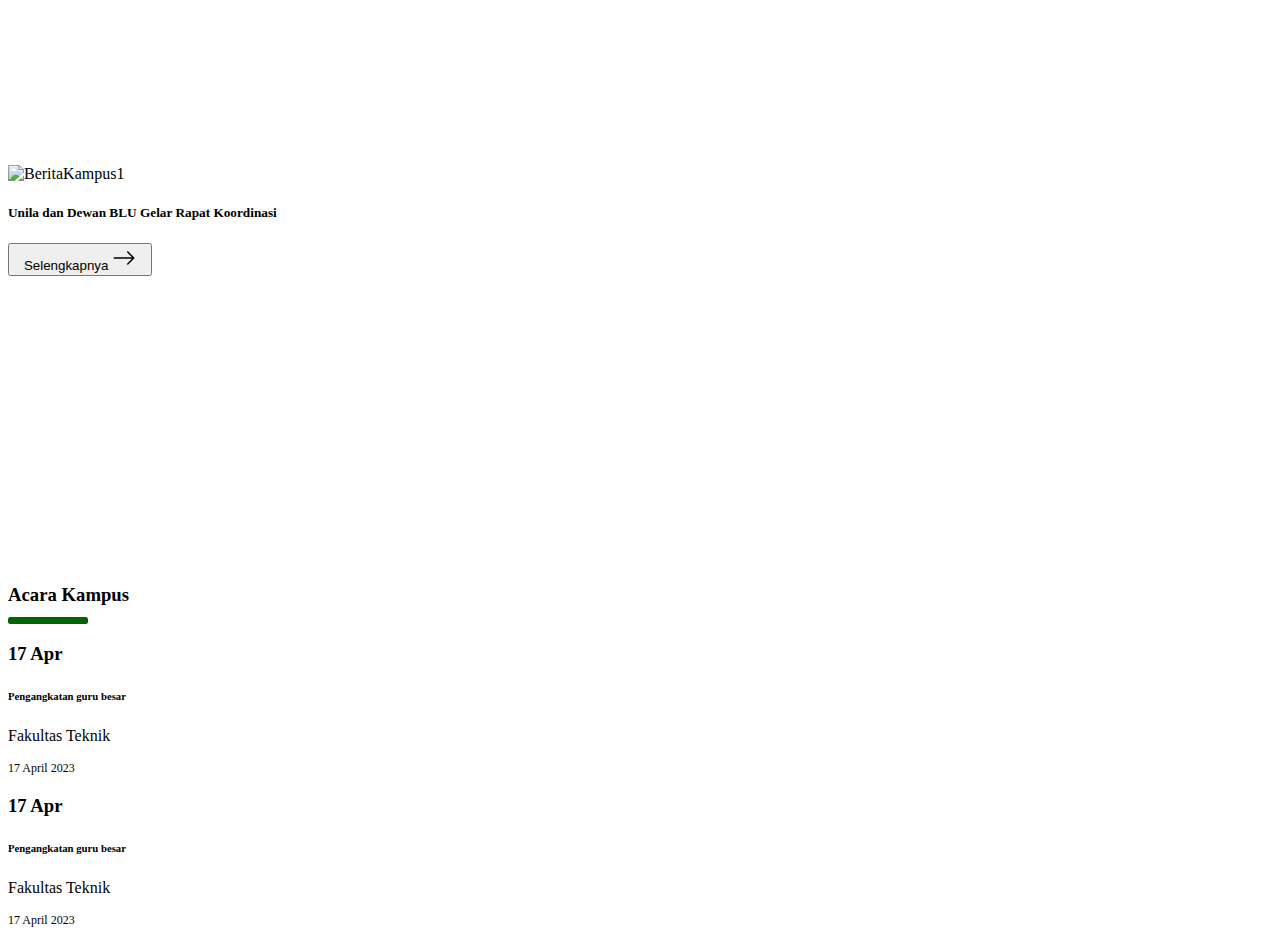
==== commit 51d12188: "memperbaiki berita kampus dan acara kampus" ====
--- a/index.html
+++ b/index.html
@@ -66,7 +66,7 @@
           <div id="carouselExampleSlidesOnly" class="carousel slide" data-bs-ride="carousel">
                <div class="carousel-inner">
                     <div class="carousel-item active">
-                    <img src="img/carousel/1.png" class="d-block w-100" alt="Gedung Rektorat">
+                    <img src="img/carousel/1.png" class="d-block w-100 gmbr-crsl" alt="Gedung Rektorat">
                     </div>
                </div>
           </div>
@@ -76,60 +76,102 @@
      <!-- berita kampus dan acara kampus -->
      <section id="BeritaAcaraKampus">
           <div class="container mt-4">
-               <div class="row">
-                    <div class="col-9 bd">
+               <div class="row g-1">
+                    <div class="col-9">
                          <h3 class="text-start">Berita Kampus</h3>
-                         <div class="row gy-3">
-                              <div class="col bd">
-                                   <div class="card" style="width: 18rem; height: 25rem;">
-                                        <img src="img/BeritaKampus/Beritakampus1.jpeg" class="card-img-top rounded-0" alt="BeritaKampus1">
-                                        <div class="card-body text-start p-0">
-                                             <h5 class="card-title">Unila dan Dewan BLU Gelar Rapat Koordinasi</h5>
-                                             <button type="button" class="btn btn-secondary text-black p-0 rounded-0 fw-normal text-start position-absolute bottom-0 start-0" style="width: 9rem;">
-                                                  Selengkapnya
-                                                  <svg xmlns="http://www.w3.org/2000/svg" width="24" height="24" fill="currentColor" class="bi bi-arrow-right float-end pt-1" viewBox="0 0 16 16">
-                                                       <path fill-rule="evenodd" d="M1 8a.5.5 0 0 1 .5-.5h11.793l-3.147-3.146a.5.5 0 0 1 .708-.708l4 4a.5.5 0 0 1 0 .708l-4 4a.5.5 0 0 1-.708-.708L13.293 8.5H1.5A.5.5 0 0 1 1 8z"/>
-                                                  </svg>
-                                             </button>
-                                        </div>
-                                   </div>
-                              </div>
-                              <div class="col bd">
-                                   <div class="card" style="width: 18rem; height: 25rem;">
-                                        <img src="img/BeritaKampus/Beritakampus1.jpeg" class="card-img-top rounded-0" alt="BeritaKampus1">
-                                        <div class="card-body text-start p-0">
-                                             <h5 class="card-title">Berkontribusi Sebagai Pembayaran Pajak Terbesar tahun 2022, Unila Raih Penghargaan</h5>
-                                             <button type="button" class="btn btn-secondary text-black p-0 rounded-0 fw-normal text-start position-absolute bottom-0 start-0" style="width: 9rem;">
-                                                  Selengkapnya
-                                                  <svg xmlns="http://www.w3.org/2000/svg" width="24" height="24" fill="currentColor" class="bi bi-arrow-right float-end pt-1" viewBox="0 0 16 16">
-                                                       <path fill-rule="evenodd" d="M1 8a.5.5 0 0 1 .5-.5h11.793l-3.147-3.146a.5.5 0 0 1 .708-.708l4 4a.5.5 0 0 1 0 .708l-4 4a.5.5 0 0 1-.708-.708L13.293 8.5H1.5A.5.5 0 0 1 1 8z"/>
-                                                  </svg>
-                                             </button>
-                                        </div>
-                                   </div>
-                              </div>
-                              <div class="col bd">
-                                   <div class="card" style="width: 18rem; height: 25rem;">
-                                        <img src="img/BeritaKampus/Beritakampus1.jpeg" class="card-img-top rounded-0" alt="BeritaKampus1">
-                                        <div class="card-body text-start p-0">
-                                             <h5 class="card-title">SPI Unila Selenggarakan Workshop Penguatan Pengendalian Internal</h5>
-                                             <button type="button" class="btn btn-secondary text-black p-0 rounded-0 fw-normal text-start position-absolute bottom-0 start-0" style="width: 9rem;">
-                                                  Selengkapnya
-                                                  <svg xmlns="http://www.w3.org/2000/svg" width="24" height="24" fill="currentColor" class="bi bi-arrow-right float-end pt-1" viewBox="0 0 16 16">
-                                                       <path fill-rule="evenodd" d="M1 8a.5.5 0 0 1 .5-.5h11.793l-3.147-3.146a.5.5 0 0 1 .708-.708l4 4a.5.5 0 0 1 0 .708l-4 4a.5.5 0 0 1-.708-.708L13.293 8.5H1.5A.5.5 0 0 1 1 8z"/>
-                                                  </svg>
-                                             </button>
-                                        </div>
-                                   </div>
-                              </div>
-                         </div>
-                    </div>
-                    <div class="col-3 bd">
-                    Acara Kampus
+                         <div class="underline mb-3"></div>
+                         <div class="container">
+                              <div class="row gy-3">
+                                   <div class="col-sm ovr">
+                                        <div class="card border-0 crd-berita">
+                                             <img src="img/BeritaKampus/Beritakampus1.jpeg" class="card-img-top rounded-0" alt="BeritaKampus1">
+                                             <div class="card-body text-start p-0">
+                                                  <h5 class="card-title">Unila dan Dewan BLU Gelar Rapat Koordinasi</h5>
+                                                  <button type="button" class="btn btn-secondary text-black p-0 rounded-0 fw-normal text-start position-absolute bottom-0 start-0" style="width: 9rem;">
+                                                       Selengkapnya
+                                                       <svg xmlns="http://www.w3.org/2000/svg" width="24" height="24" fill="currentColor" class="bi bi-arrow-right float-end pt-1" viewBox="0 0 16 16">
+                                                            <path fill-rule="evenodd" d="M1 8a.5.5 0 0 1 .5-.5h11.793l-3.147-3.146a.5.5 0 0 1 .708-.708l4 4a.5.5 0 0 1 0 .708l-4 4a.5.5 0 0 1-.708-.708L13.293 8.5H1.5A.5.5 0 0 1 1 8z"/>
+                                                       </svg>
+                                                  </button>
+                                             </div>
+                                        </div>
+                                   </div>
+                                   <div class="col-sm ovr">
+                                        <div class="card border-0 crd-berita">
+                                             <img src="img/BeritaKampus/Beritakampus1.jpeg" class="card-img-top rounded-0" alt="BeritaKampus1">
+                                             <div class="card-body text-start p-0">
+                                                  <h5 class="card-title">Unila dan Dewan BLU Gelar Rapat Koordinasi</h5>
+                                                  <button type="button" class="btn btn-secondary text-black p-0 rounded-0 fw-normal text-start position-absolute bottom-0 start-0" style="width: 9rem;">
+                                                       Selengkapnya
+                                                       <svg xmlns="http://www.w3.org/2000/svg" width="24" height="24" fill="currentColor" class="bi bi-arrow-right float-end pt-1" viewBox="0 0 16 16">
+                                                            <path fill-rule="evenodd" d="M1 8a.5.5 0 0 1 .5-.5h11.793l-3.147-3.146a.5.5 0 0 1 .708-.708l4 4a.5.5 0 0 1 0 .708l-4 4a.5.5 0 0 1-.708-.708L13.293 8.5H1.5A.5.5 0 0 1 1 8z"/>
+                                                       </svg>
+                                                  </button>
+                                             </div>
+                                        </div>
+                                   </div>
+                                   <div class="col-sm ovr">
+                                        <div class="card border-0 crd-berita">
+                                             <img src="img/BeritaKampus/Beritakampus1.jpeg" class="card-img-top rounded-0" alt="BeritaKampus1">
+                                             <div class="card-body text-start p-0">
+                                                  <h5 class="card-title">Unila dan Dewan BLU Gelar Rapat Koordinasi</h5>
+                                                  <button type="button" class="btn btn-secondary text-black p-0 rounded-0 fw-normal text-start position-absolute bottom-0 start-0" style="width: 9rem;">
+                                                       Selengkapnya
+                                                       <svg xmlns="http://www.w3.org/2000/svg" width="24" height="24" fill="currentColor" class="bi bi-arrow-right float-end pt-1" viewBox="0 0 16 16">
+                                                            <path fill-rule="evenodd" d="M1 8a.5.5 0 0 1 .5-.5h11.793l-3.147-3.146a.5.5 0 0 1 .708-.708l4 4a.5.5 0 0 1 0 .708l-4 4a.5.5 0 0 1-.708-.708L13.293 8.5H1.5A.5.5 0 0 1 1 8z"/>
+                                                       </svg>
+                                                  </button>
+                                             </div>
+                                        </div>    
+                                   </div>
+                              </div>
+                         </div>
+                    </div>
+                    <div class="col-3">
+                         <h3 class="text-start">Acara Kampus</h3>
+                         <div class="underline mb-3"></div>
+                         <div class="container">
+                              <div class="row gy-2">
+                                   <div class="col-12 overflow-x-auto">
+                                        <div class="card border-0 mb-3 crd-acr">
+                                             <div class="row g-0">
+                                                  <div class="col-md-3">
+                                                       <h3 class="text-center bg-dark text-light fnt-tgl-crd-acr">17 Apr</h3>
+                                                  </div>
+                                                  <div class="col-md-9">
+                                                  <div class="card-body text-start p-1 hdn">
+                                                       <h6 class="card-title m-0 mb-1">Pengangkatan guru besar</h6>
+                                                       <p class="card-text m-0" style="font-size: 16px;">Fakultas Teknik</p>
+                                                       <p class="card-footer m-0 p-0" style="font-size: 12px;">17 April 2023</p>
+                                                  </div>
+                                                  </div>
+                                             </div>
+                                        </div>
+                                   </div>
+                                   <div class="col-12 overflow-x-auto">
+                                        <div class="card border-0 mb-3 crd-acr">
+                                             <div class="row g-0">
+                                                  <div class="col-md-3">
+                                                       <h3 class="text-center bg-dark text-light fnt-tgl-crd-acr">17 Apr</h3>
+                                                  </div>
+                                                  <div class="col-md-9">
+                                                  <div class="card-body text-start p-1 hdn">
+                                                       <h6 class="card-title m-0 mb-1">Pengangkatan guru besar</h6>
+                                                       <p class="card-text m-0" style="font-size: 16px;">Fakultas Teknik</p>
+                                                       <p class="card-footer m-0 p-0" style="font-size: 12px;">17 April 2023</p>
+                                                  </div>
+                                                  </div>
+                                             </div>
+                                        </div>
+                                   </div>
+                              </div>
+                         </div>
+                         
                     </div>
                </div>
           </div>
      </section>
+     
      <!-- end berita kampus dan acara kampus -->
 
      <!-- Profil, Fakultas, dan Fasilitas -->
--- a/styles.css
+++ b/styles.css
@@ -1,17 +1,44 @@
+.bd{
+     border: 1px solid black;
+}
 /* berita kampus */
 .underline{
-     width: 130px;
-     height: 10px;
-/*      margin-top: -7px;
-     margin-left: -15px; */
+     width: 5rem;
+     height: 7px;
+     border-radius: 2.5px;
+     background-color: darkgreen;
+     margin-top: -7px;
 }
-.fb{ /* flex bottom */
-     position: absolute;
-     bottom: 0px;
+.crd-berita{
+     width: 18rem; 
+     height: 25rem;
 }
-.btn-s{ /* btn selengkapnya */
-     width: 175px;
+.crd-arc{
+     width: 13rem;
 }
-.bd{
-     border: 1px solid black;
+
+@media screen and (max-width: 435px) {
+     .ovr{
+          overflow-x: scroll;
+     }
+     /* carousel */
+     .gmbr-crsl{
+          height: 40vh;
+     }
+     /* berita kampus */
+     .crd-berita{
+          width: 14rem; 
+          height: 20rem;
+     }
+     .hdn{
+          display: none;
+     }
+     .crd-acr{
+          width: 45px;
+     }
+}
+@media screen and (max-width: 994px){
+     .fnt-tgl-crd-acr{
+          font-size: 22px;
+     }
 }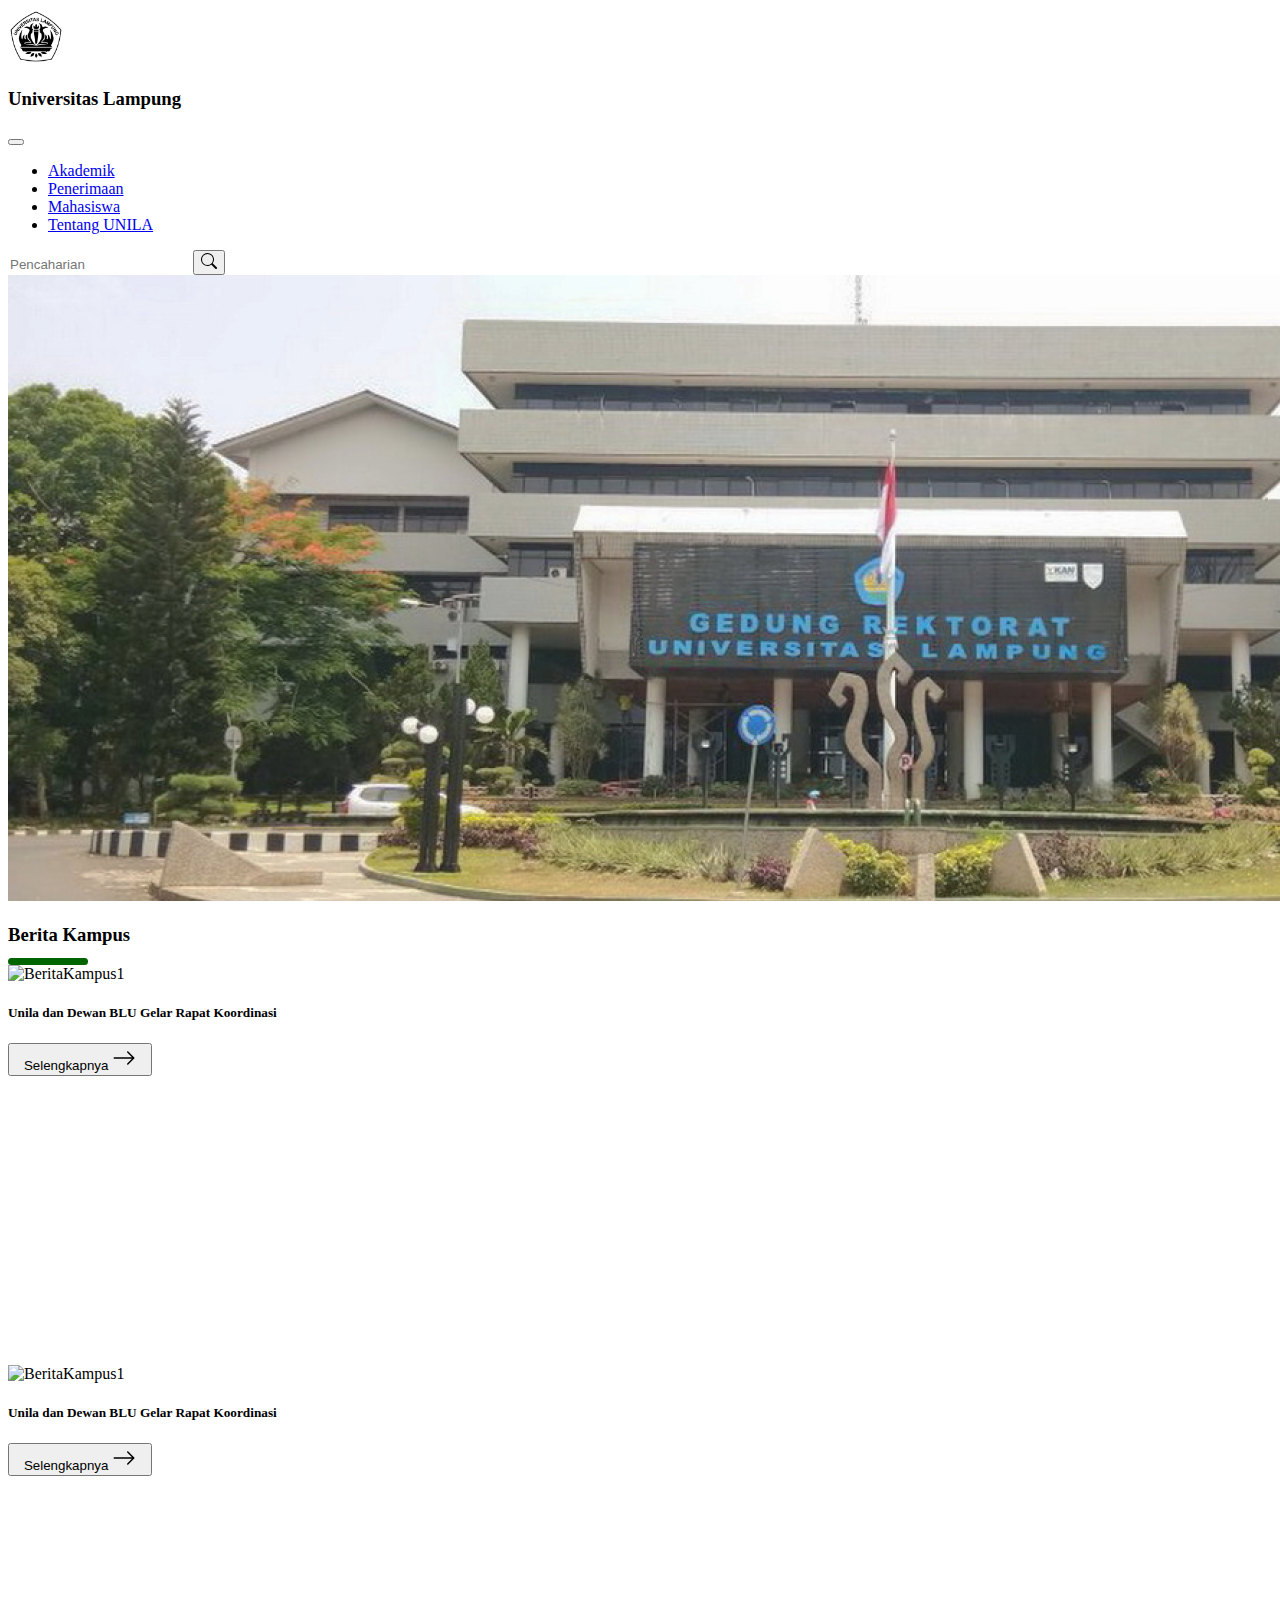
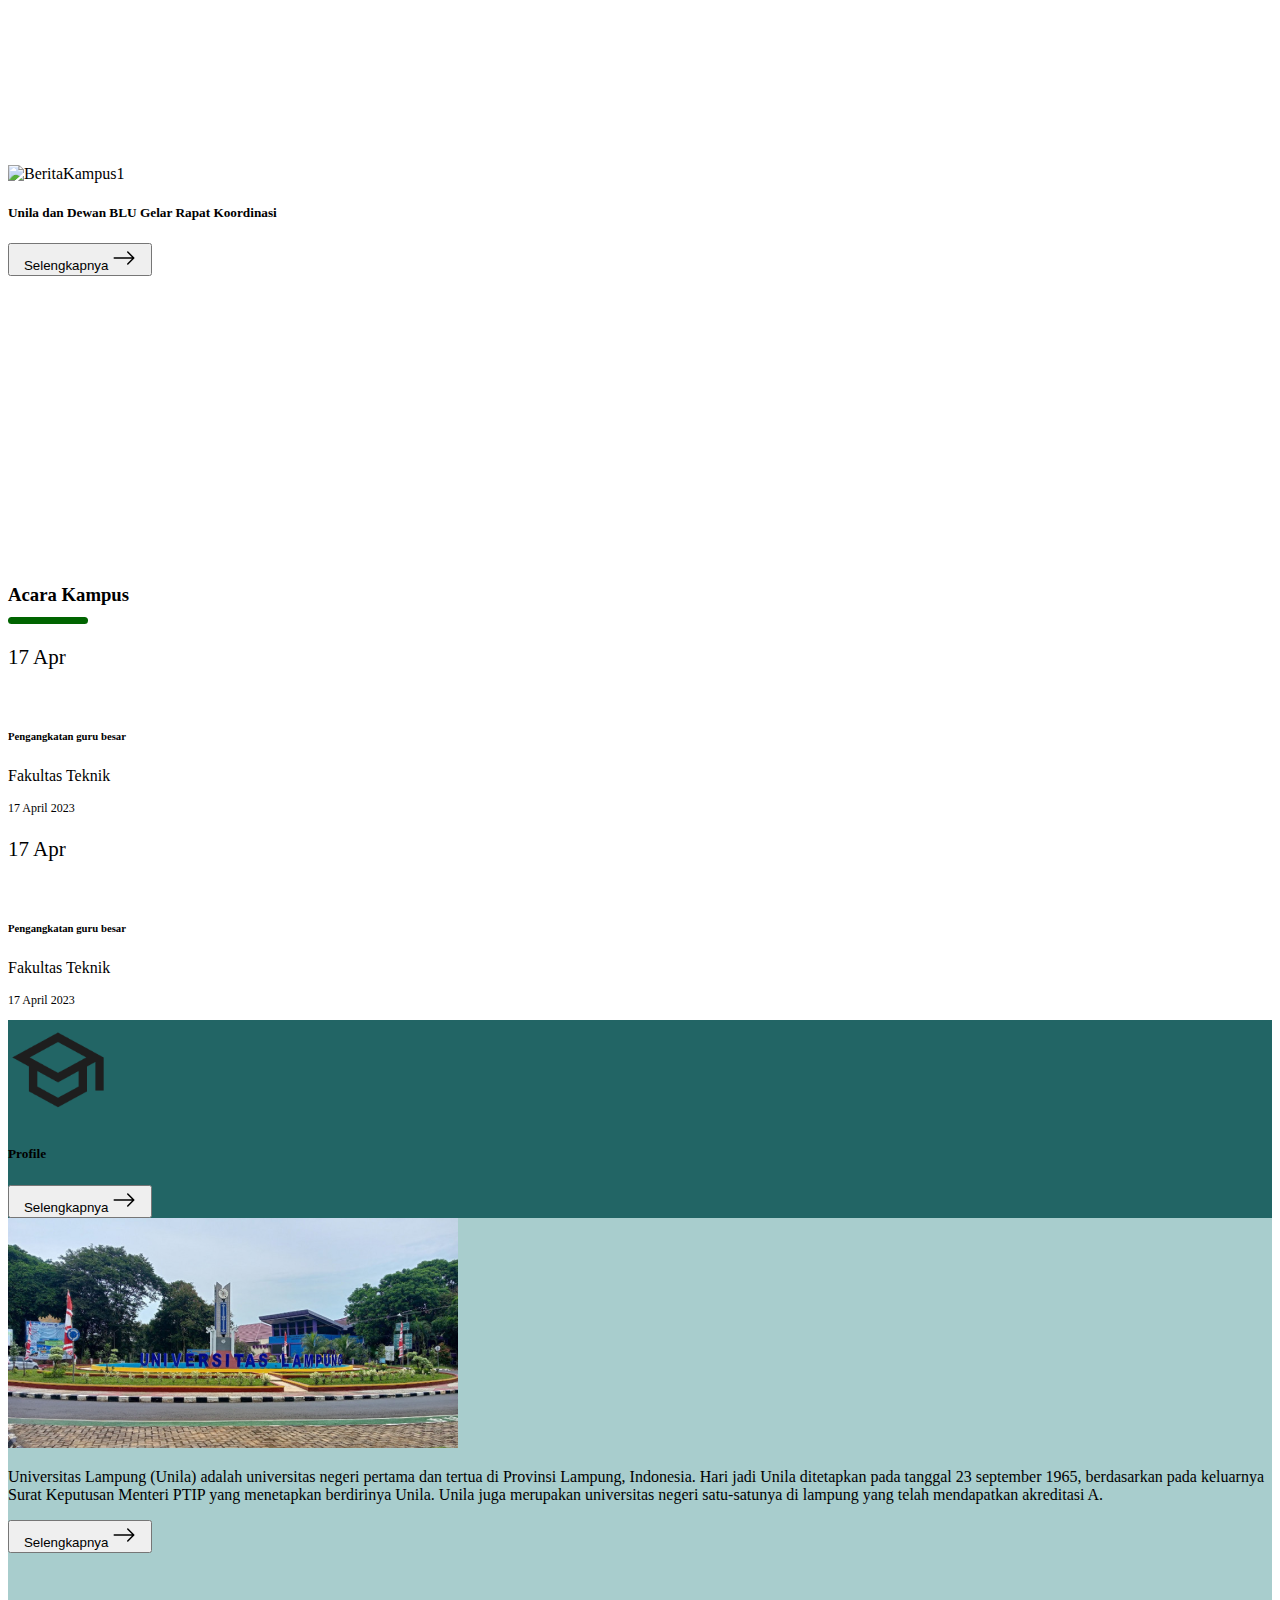
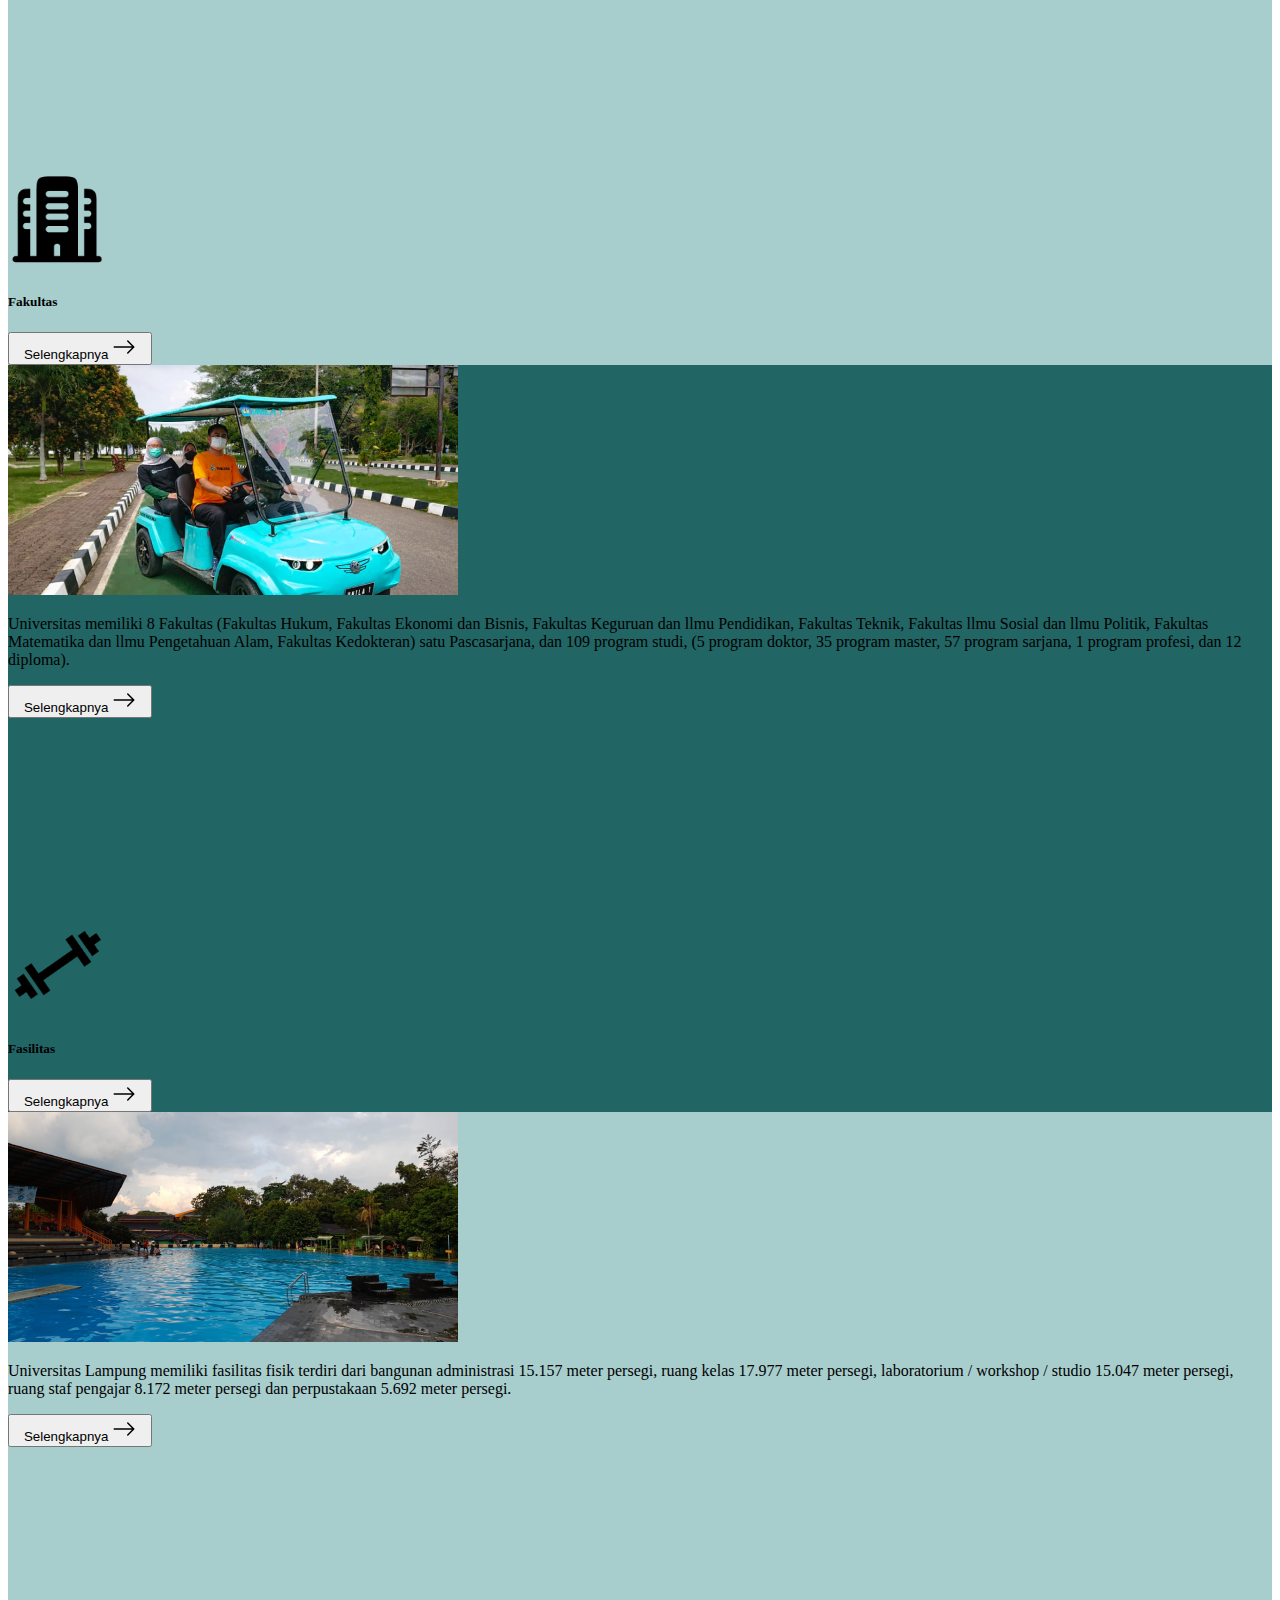
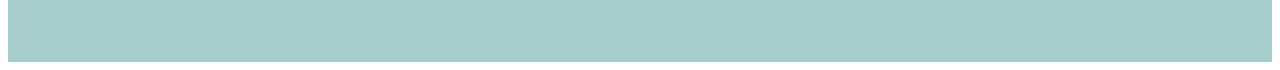
==== commit 713f0dcb: "membuat bagan" ====
--- a/index.html
+++ b/index.html
@@ -3,7 +3,7 @@
 <head>
 <meta charset="utf-8">
 <meta name="viewport" content="width=device-width, initial-scale=1">
-<link rel="icon" type="image/icon/x-icon" href="img/logo/unila.png">
+<link rel="icon" type="image/icon/x-icon" href="img/logo unila/unila.png">
 <title>unila</title>
 <!-- css bootstrap -->
 <link href="https://cdn.jsdelivr.net/npm/bootstrap@5.3.0-alpha2/dist/css/bootstrap.min.css" rel="stylesheet" integrity="sha384-aFq/bzH65dt+w6FI2ooMVUpc+21e0SRygnTpmBvdBgSdnuTN7QbdgL+OapgHtvPp" crossorigin="anonymous">
@@ -15,7 +15,7 @@
      <nav class="navbar navbar-expand-lg bg-transparent fixed-top">
           <div class="container-fluid">
                <a class="navbar-brand" href="#">
-                    <img src="img/logo/logo unila.png" alt="UNILA" width="56" height="57">
+                    <img src="img/logo unila/logo unila hitam putih.png" alt="UNILA" width="56" height="57">
                </a>
                <a>
                     <h3 class="fw-semibold">
@@ -26,7 +26,7 @@
                     <span class="navbar-toggler-icon"></span>
                </button>
                <div class="collapse navbar-collapse" id="navbarSupportedContent">
-                    <ul class="navbar-nav me-auto mb-2 mb-lg-0 ms-4 fw-semibold">
+                    <ul class="navbar-nav me-auto mb-2 mb-lg-0 ms-4 fw-bold">
                          <li class="nav-item">
                               <a class="nav-link active" aria-current="page" href="#">
                                    Akademik
@@ -135,14 +135,14 @@
                                    <div class="col-12 overflow-x-auto">
                                         <div class="card border-0 mb-3 crd-acr">
                                              <div class="row g-0">
-                                                  <div class="col-md-3">
-                                                       <h3 class="text-center bg-dark text-light fnt-tgl-crd-acr">17 Apr</h3>
+                                                  <div class="col-md-3 bg-dark text-light tgl-acr">
+                                                       <p class="text-center fnt-tgl-crd-acr">17 Apr</p>
                                                   </div>
                                                   <div class="col-md-9">
-                                                  <div class="card-body text-start p-1 hdn">
+                                                  <div class="card-body text-start p-1 hdn-acr">
                                                        <h6 class="card-title m-0 mb-1">Pengangkatan guru besar</h6>
                                                        <p class="card-text m-0" style="font-size: 16px;">Fakultas Teknik</p>
-                                                       <p class="card-footer m-0 p-0" style="font-size: 12px;">17 April 2023</p>
+                                                       <p class="card-footer border-0 m-0 p-0" style="font-size: 12px;">17 April 2023</p>
                                                   </div>
                                                   </div>
                                              </div>
@@ -151,14 +151,14 @@
                                    <div class="col-12 overflow-x-auto">
                                         <div class="card border-0 mb-3 crd-acr">
                                              <div class="row g-0">
-                                                  <div class="col-md-3">
-                                                       <h3 class="text-center bg-dark text-light fnt-tgl-crd-acr">17 Apr</h3>
+                                                  <div class="col-md-3 bg-dark text-light tgl-acr">
+                                                       <p class="text-center fnt-tgl-crd-acr">17 Apr</p>
                                                   </div>
                                                   <div class="col-md-9">
-                                                  <div class="card-body text-start p-1 hdn">
+                                                  <div class="card-body text-start p-1 hdn-acr">
                                                        <h6 class="card-title m-0 mb-1">Pengangkatan guru besar</h6>
                                                        <p class="card-text m-0" style="font-size: 16px;">Fakultas Teknik</p>
-                                                       <p class="card-footer m-0 p-0" style="font-size: 12px;">17 April 2023</p>
+                                                       <p class="card-footer border-0 m-0 p-0" style="font-size: 12px;">17 April 2023</p>
                                                   </div>
                                                   </div>
                                              </div>
@@ -171,85 +171,119 @@
                </div>
           </div>
      </section>
-     
      <!-- end berita kampus dan acara kampus -->
 
      <!-- Profil, Fakultas, dan Fasilitas -->
-     <!--      <section id="ProfilFakultasdanFasilitas">
-               <div class="container text-center">
-                    <div class="row align-items-start">
-                         <div class="col">
-                              <div class="card mb-3" style="max-width: 540px; background-color: rgb(124, 196, 172);">
-                                   <div class="row g-0">
-                                        <div class="col-md-4">
-                                             <svg xmlns="http://www.w3.org/2000/svg" width="60" height="60" fill="currentColor" class="bi bi-buildings" viewBox="0 0 16 16">
-                                                  <path d="M14.763.075A.5.5 0 0 1 15 .5v15a.5.5 0 0 1-.5.5h-3a.5.5 0 0 1-.5-.5V14h-1v1.5a.5.5 0 0 1-.5.5h-9a.5.5 0 0 1-.5-.5V10a.5.5 0 0 1 .342-.474L6 7.64V4.5a.5.5 0 0 1 .276-.447l8-4a.5.5 0 0 1 .487.022ZM6 8.694 1 10.36V15h5V8.694ZM7 15h2v-1.5a.5.5 0 0 1 .5-.5h2a.5.5 0 0 1 .5.5V15h2V1.309l-7 3.5V15Z"/>
-                                                  <path d="M2 11h1v1H2v-1Zm2 0h1v1H4v-1Zm-2 2h1v1H2v-1Zm2 0h1v1H4v-1Zm4-4h1v1H8V9Zm2 0h1v1h-1V9Zm-2 2h1v1H8v-1Zm2 0h1v1h-1v-1Zm2-2h1v1h-1V9Zm0 2h1v1h-1v-1ZM8 7h1v1H8V7Zm2 0h1v1h-1V7Zm2 0h1v1h-1V7ZM8 5h1v1H8V5Zm2 0h1v1h-1V5Zm2 0h1v1h-1V5Zm0-2h1v1h-1V3Z"/>
+     <section id="bagan">
+          <div class="container mt-5">
+               <div class="row gy-3">
+                    <div class="col-sm-4">
+                         <div class="card green text-center rounded-0 border-0 mb-0">
+                              <div class="row g-0">
+                                   <div class="col-md-4">
+                                        <img src="img/logo bagan/profil.png" class="img-fluid rounded-start" alt="profil" width="100" height="100">
+                                   </div>
+                                   <div class="col-md-8">
+                                   <div class="card-body text-start mt-2 crd-bd-bgn">
+                                        <h5 class="card-title">Profile</h5>
+                                        <button type="button" class="btn bg-transparent text-black p-0 rounded-0 fw-normal text-start" style="width: 9rem;">
+                                             Selengkapnya
+                                             <svg xmlns="http://www.w3.org/2000/svg" width="24" height="24" fill="currentColor" class="bi bi-arrow-right pt-1" viewBox="0 0 16 16">
+                                                  <path fill-rule="evenodd" d="M1 8a.5.5 0 0 1 .5-.5h11.793l-3.147-3.146a.5.5 0 0 1 .708-.708l4 4a.5.5 0 0 1 0 .708l-4 4a.5.5 0 0 1-.708-.708L13.293 8.5H1.5A.5.5 0 0 1 1 8z"/>
                                              </svg>
-                                        </div>
-                                        <div class="col-md-8">
-                                             <div class="card-body">
-                                                  <h class="card-title">Fakultas</h>
-                                                  <button type="button" class="btn btn-secondary text-black fw-bold btn-s">
-                                                       Selengkapnya 
-                                                       <svg xmlns="http://www.w3.org/2000/svg" width="16" height="16" fill="currentColor" class="bi bi-arrow-right" viewBox="0 0 16 16">
-                                                            <path fill-rule="evenodd" d="M1 8a.5.5 0 0 1 .5-.5h11.793l-3.147-3.146a.5.5 0 0 1 .708-.708l4 4a.5.5 0 0 1 0 .708l-4 4a.5.5 0 0 1-.708-.708L13.293 8.5H1.5A.5.5 0 0 1 1 8z"/>
-                                                       </svg>
-                                                  </button>
-                                             </div>
-                                        </div>
-                                   </div>
-                              </div>
-                         </div>
-                         <div class="col">
-                              <div class="card mb-3" style="max-width: 540px; background-color: rgb(124, 196, 172);">
-                                   <div class="row g-0">
-                                        <div class="col-md-4">
-                                             <svg xmlns="http://www.w3.org/2000/svg" width="60" height="60" fill="currentColor" class="bi bi-buildings" viewBox="0 0 16 16">
-                                                  <path d="M14.763.075A.5.5 0 0 1 15 .5v15a.5.5 0 0 1-.5.5h-3a.5.5 0 0 1-.5-.5V14h-1v1.5a.5.5 0 0 1-.5.5h-9a.5.5 0 0 1-.5-.5V10a.5.5 0 0 1 .342-.474L6 7.64V4.5a.5.5 0 0 1 .276-.447l8-4a.5.5 0 0 1 .487.022ZM6 8.694 1 10.36V15h5V8.694ZM7 15h2v-1.5a.5.5 0 0 1 .5-.5h2a.5.5 0 0 1 .5.5V15h2V1.309l-7 3.5V15Z"/>
-                                                  <path d="M2 11h1v1H2v-1Zm2 0h1v1H4v-1Zm-2 2h1v1H2v-1Zm2 0h1v1H4v-1Zm4-4h1v1H8V9Zm2 0h1v1h-1V9Zm-2 2h1v1H8v-1Zm2 0h1v1h-1v-1Zm2-2h1v1h-1V9Zm0 2h1v1h-1v-1ZM8 7h1v1H8V7Zm2 0h1v1h-1V7Zm2 0h1v1h-1V7ZM8 5h1v1H8V5Zm2 0h1v1h-1V5Zm2 0h1v1h-1V5Zm0-2h1v1h-1V3Z"/>
+                                        </button>
+                                   </div>
+                                   </div>
+                              </div>
+                         </div>
+                         <div class="card rounded-0 border-0 light-green hdn-bgn" style="height: 550px;">
+                              <img src="img/img bagan/1.png" class="card-img-top" alt="Bundaran Universitas Lampung">
+                              <div class="card-body text-start fs-6 fw-medium p-0">
+                                   <p class="card-text">Universitas Lampung (Unila) adalah universitas negeri pertama dan tertua di Provinsi Lampung, Indonesia. Hari jadi Unila ditetapkan pada tanggal 23 september 1965, berdasarkan pada keluarnya Surat Keputusan Menteri PTIP yang menetapkan berdirinya Unila. Unila juga merupakan universitas negeri satu-satunya di lampung yang telah mendapatkan akreditasi A.</p>
+                              </div>
+                              <div class="card-footer border-0 p-0" style="height: 40px;">
+                                   <button type="button" class="btn bg-secondary text-black p-0 rounded-0 fw-normal text-start" style="width: 9rem;">
+                                        Selengkapnya
+                                        <svg xmlns="http://www.w3.org/2000/svg" width="24" height="24" fill="currentColor" class="bi bi-arrow-right float-end pt-1" viewBox="0 0 16 16">
+                                             <path fill-rule="evenodd" d="M1 8a.5.5 0 0 1 .5-.5h11.793l-3.147-3.146a.5.5 0 0 1 .708-.708l4 4a.5.5 0 0 1 0 .708l-4 4a.5.5 0 0 1-.708-.708L13.293 8.5H1.5A.5.5 0 0 1 1 8z"/>
+                                        </svg>
+                                   </button>
+                              </div>
+                         </div>
+                    </div>
+
+                    <div class="col-sm-4">
+                         <div class="card light-green text-center rounded-0 border-0 mb-0">
+                              <div class="row g-0">
+                                   <div class="col-md-4">
+                                        <img src="img/logo bagan/fakultas.png" class="img-fluid rounded-start" alt="fakultas" width="100" height="100">
+                                   </div>
+                                   <div class="col-md-8">
+                                   <div class="card-body text-start mt-2">
+                                        <h5 class="card-title">Fakultas</h5>
+                                        <button type="button" class="btn bg-transparent text-black p-0 rounded-0 fw-normal text-start" style="width: 9rem;">
+                                             Selengkapnya
+                                             <svg xmlns="http://www.w3.org/2000/svg" width="24" height="24" fill="currentColor" class="bi bi-arrow-right pt-1" viewBox="0 0 16 16">
+                                                  <path fill-rule="evenodd" d="M1 8a.5.5 0 0 1 .5-.5h11.793l-3.147-3.146a.5.5 0 0 1 .708-.708l4 4a.5.5 0 0 1 0 .708l-4 4a.5.5 0 0 1-.708-.708L13.293 8.5H1.5A.5.5 0 0 1 1 8z"/>
                                              </svg>
-                                        </div>
-                                        <div class="col-md-8">
-                                             <div class="card-body">
-                                                  <h class="card-title">Fakultas</h>
-                                                  <button type="button" class="btn btn-secondary text-black fw-bold btn-s">
-                                                       Selengkapnya 
-                                                       <svg xmlns="http://www.w3.org/2000/svg" width="16" height="16" fill="currentColor" class="bi bi-arrow-right" viewBox="0 0 16 16">
-                                                            <path fill-rule="evenodd" d="M1 8a.5.5 0 0 1 .5-.5h11.793l-3.147-3.146a.5.5 0 0 1 .708-.708l4 4a.5.5 0 0 1 0 .708l-4 4a.5.5 0 0 1-.708-.708L13.293 8.5H1.5A.5.5 0 0 1 1 8z"/>
-                                                       </svg>
-                                                  </button>
-                                             </div>
-                                        </div>
-                                   </div>
-                              </div>
-                         </div>
-                         <div class="col">
-                              <div class="card mb-3" style="max-width: 540px; background-color: rgb(124, 196, 172);">
-                                   <div class="row g-0">
-                                        <div class="col-md-4">
-                                             <svg xmlns="http://www.w3.org/2000/svg" width="60" height="60" fill="currentColor" class="bi bi-buildings" viewBox="0 0 16 16">
-                                                  <path d="M14.763.075A.5.5 0 0 1 15 .5v15a.5.5 0 0 1-.5.5h-3a.5.5 0 0 1-.5-.5V14h-1v1.5a.5.5 0 0 1-.5.5h-9a.5.5 0 0 1-.5-.5V10a.5.5 0 0 1 .342-.474L6 7.64V4.5a.5.5 0 0 1 .276-.447l8-4a.5.5 0 0 1 .487.022ZM6 8.694 1 10.36V15h5V8.694ZM7 15h2v-1.5a.5.5 0 0 1 .5-.5h2a.5.5 0 0 1 .5.5V15h2V1.309l-7 3.5V15Z"/>
-                                                  <path d="M2 11h1v1H2v-1Zm2 0h1v1H4v-1Zm-2 2h1v1H2v-1Zm2 0h1v1H4v-1Zm4-4h1v1H8V9Zm2 0h1v1h-1V9Zm-2 2h1v1H8v-1Zm2 0h1v1h-1v-1Zm2-2h1v1h-1V9Zm0 2h1v1h-1v-1ZM8 7h1v1H8V7Zm2 0h1v1h-1V7Zm2 0h1v1h-1V7ZM8 5h1v1H8V5Zm2 0h1v1h-1V5Zm2 0h1v1h-1V5Zm0-2h1v1h-1V3Z"/>
+                                        </button>
+                                   </div>
+                                   </div>
+                              </div>
+                         </div>
+                         <div class="card rounded-0 border-0 green hdn-bgn" style="height: 550px;">
+                              <img src="img/img bagan/2.png" class="card-img-top" alt="Orang Naik Mobil">
+                              <div class="card-body text-start fs-6 fw-medium p-0">
+                                   <p class="card-text">Universitas memiliki 8 Fakultas (Fakultas Hukum, Fakultas Ekonomi dan Bisnis, Fakultas Keguruan dan llmu Pendidikan, Fakultas Teknik, Fakultas llmu Sosial dan llmu Politik, Fakultas Matematika dan llmu Pengetahuan Alam, Fakultas Kedokteran) satu Pascasarjana, dan 109 program studi, (5 program doktor, 35 program master, 57 program sarjana, 1 program profesi, dan 12 diploma).</p>
+                              </div>
+                              <div class="card-footer border-0 p-0" style="height: 40px;">
+                                   <button type="button" class="btn bg-secondary text-black p-0 rounded-0 fw-normal text-start" style="width: 9rem;">
+                                        Selengkapnya
+                                        <svg xmlns="http://www.w3.org/2000/svg" width="24" height="24" fill="currentColor" class="bi bi-arrow-right float-end pt-1" viewBox="0 0 16 16">
+                                             <path fill-rule="evenodd" d="M1 8a.5.5 0 0 1 .5-.5h11.793l-3.147-3.146a.5.5 0 0 1 .708-.708l4 4a.5.5 0 0 1 0 .708l-4 4a.5.5 0 0 1-.708-.708L13.293 8.5H1.5A.5.5 0 0 1 1 8z"/>
+                                        </svg>
+                                   </button>
+                              </div>
+                         </div>
+                    </div>
+
+                    <div class="col-sm-4">
+                         <div class="card green text-center rounded-0 border-0 mb-0">
+                              <div class="row g-0">
+                                   <div class="col-md-4">
+                                        <img src="img/logo bagan/fasilitas.png" class="img-fluid rounded-start" alt="fasilitas" width="100" height="100">
+                                   </div>
+                                   <div class="col-md-8">
+                                   <div class="card-body text-start mt-2">
+                                        <h5 class="card-title">Fasilitas</h5>
+                                        <button type="button" class="btn bg-transparent text-black p-0 rounded-0 fw-normal text-start" style="width: 9rem;">
+                                             Selengkapnya
+                                             <svg xmlns="http://www.w3.org/2000/svg" width="24" height="24" fill="currentColor" class="bi bi-arrow-right pt-1" viewBox="0 0 16 16">
+                                                  <path fill-rule="evenodd" d="M1 8a.5.5 0 0 1 .5-.5h11.793l-3.147-3.146a.5.5 0 0 1 .708-.708l4 4a.5.5 0 0 1 0 .708l-4 4a.5.5 0 0 1-.708-.708L13.293 8.5H1.5A.5.5 0 0 1 1 8z"/>
                                              </svg>
-                                        </div>
-                                        <div class="col-md-8">
-                                             <div class="card-body">
-                                                  <h class="card-title">Fakultas</h>
-                                                  <button type="button" class="btn btn-secondary text-black fw-bold btn-s">
-                                                       Selengkapnya 
-                                                       <svg xmlns="http://www.w3.org/2000/svg" width="16" height="16" fill="currentColor" class="bi bi-arrow-right" viewBox="0 0 16 16">
-                                                            <path fill-rule="evenodd" d="M1 8a.5.5 0 0 1 .5-.5h11.793l-3.147-3.146a.5.5 0 0 1 .708-.708l4 4a.5.5 0 0 1 0 .708l-4 4a.5.5 0 0 1-.708-.708L13.293 8.5H1.5A.5.5 0 0 1 1 8z"/>
-                                                       </svg>
-                                                  </button>
-                                             </div>
-                                        </div>
-                                   </div>
-                              </div>
-                         </div>
-                    </div>
-               </div>
-          </section> -->
+                                        </button>
+                                   </div>
+                                   </div>
+                              </div>
+                         </div>
+                         <div class="card rounded-0 border-0 light-green hdn-bgn" style="height: 550px;">
+                              <img src="img/img bagan/3.png" class="card-img-top" alt="Kolam Renang Universitas Lampung">
+                              <div class="card-body text-start fs-6 fw-medium p-0">
+                                   <p class="card-text">Universitas Lampung memiliki fasilitas fisik terdiri dari bangunan administrasi 15.157 meter persegi, ruang kelas 17.977 meter persegi, laboratorium / workshop / studio 15.047 meter persegi, ruang staf pengajar 8.172 meter persegi dan perpustakaan 5.692 meter persegi.</p>
+                              </div>
+                              <div class="card-footer border-0 p-0" style="height: 40px;">
+                                   <button type="button" class="btn bg-secondary text-black p-0 rounded-0 fw-normal text-start" style="width: 9rem;">
+                                        Selengkapnya
+                                        <svg xmlns="http://www.w3.org/2000/svg" width="24" height="24" fill="currentColor" class="bi bi-arrow-right float-end pt-1" viewBox="0 0 16 16">
+                                             <path fill-rule="evenodd" d="M1 8a.5.5 0 0 1 .5-.5h11.793l-3.147-3.146a.5.5 0 0 1 .708-.708l4 4a.5.5 0 0 1 0 .708l-4 4a.5.5 0 0 1-.708-.708L13.293 8.5H1.5A.5.5 0 0 1 1 8z"/>
+                                        </svg>
+                                   </button>
+                              </div>
+                         </div>
+                    </div>
+               </div>
+          </div>
+     </section>
      <!-- Profil, Fakultas, dan Fasilitas -->
 
 
--- a/styles.css
+++ b/styles.css
@@ -1,44 +1,64 @@
+/* border */
 .bd{
      border: 1px solid black;
 }
-/* berita kampus */
+/* underline */
 .underline{
      width: 5rem;
      height: 7px;
-     border-radius: 2.5px;
+     border-radius: 6px;
      background-color: darkgreen;
      margin-top: -7px;
 }
+/* berita dan acara kampus */
+/* card berita kampus */
 .crd-berita{
      width: 18rem; 
      height: 25rem;
 }
+/* card acara kampus */
 .crd-arc{
      width: 13rem;
 }
+/* tanggal acara kampus */
+.tgl-acr{
+     width: 60px;
+     height: 60px;
+     font-size: 21px;
+}
 
+/* mobile responsif */
 @media screen and (max-width: 435px) {
+     /* overflow */
      .ovr{
           overflow-x: scroll;
      }
-     /* carousel */
+     /* hidden */
+     .hdn-acr{
+          display: none;
+     }
+     /* gambar carousel */
      .gmbr-crsl{
           height: 40vh;
      }
-     /* berita kampus */
+     /* card berita kampus */
      .crd-berita{
           width: 14rem; 
           height: 20rem;
      }
-     .hdn{
+}
+
+/* responsif bagan */
+@media screen and (max-width: 995px) {
+     .hdn-bgn{
           display: none;
      }
-     .crd-acr{
-          width: 45px;
-     }
 }
-@media screen and (max-width: 994px){
-     .fnt-tgl-crd-acr{
-          font-size: 22px;
-     }
+
+/* color */
+.light-green{
+     background-color: #A8CDCD;
+}
+.green{
+     background-color: #226565;
 }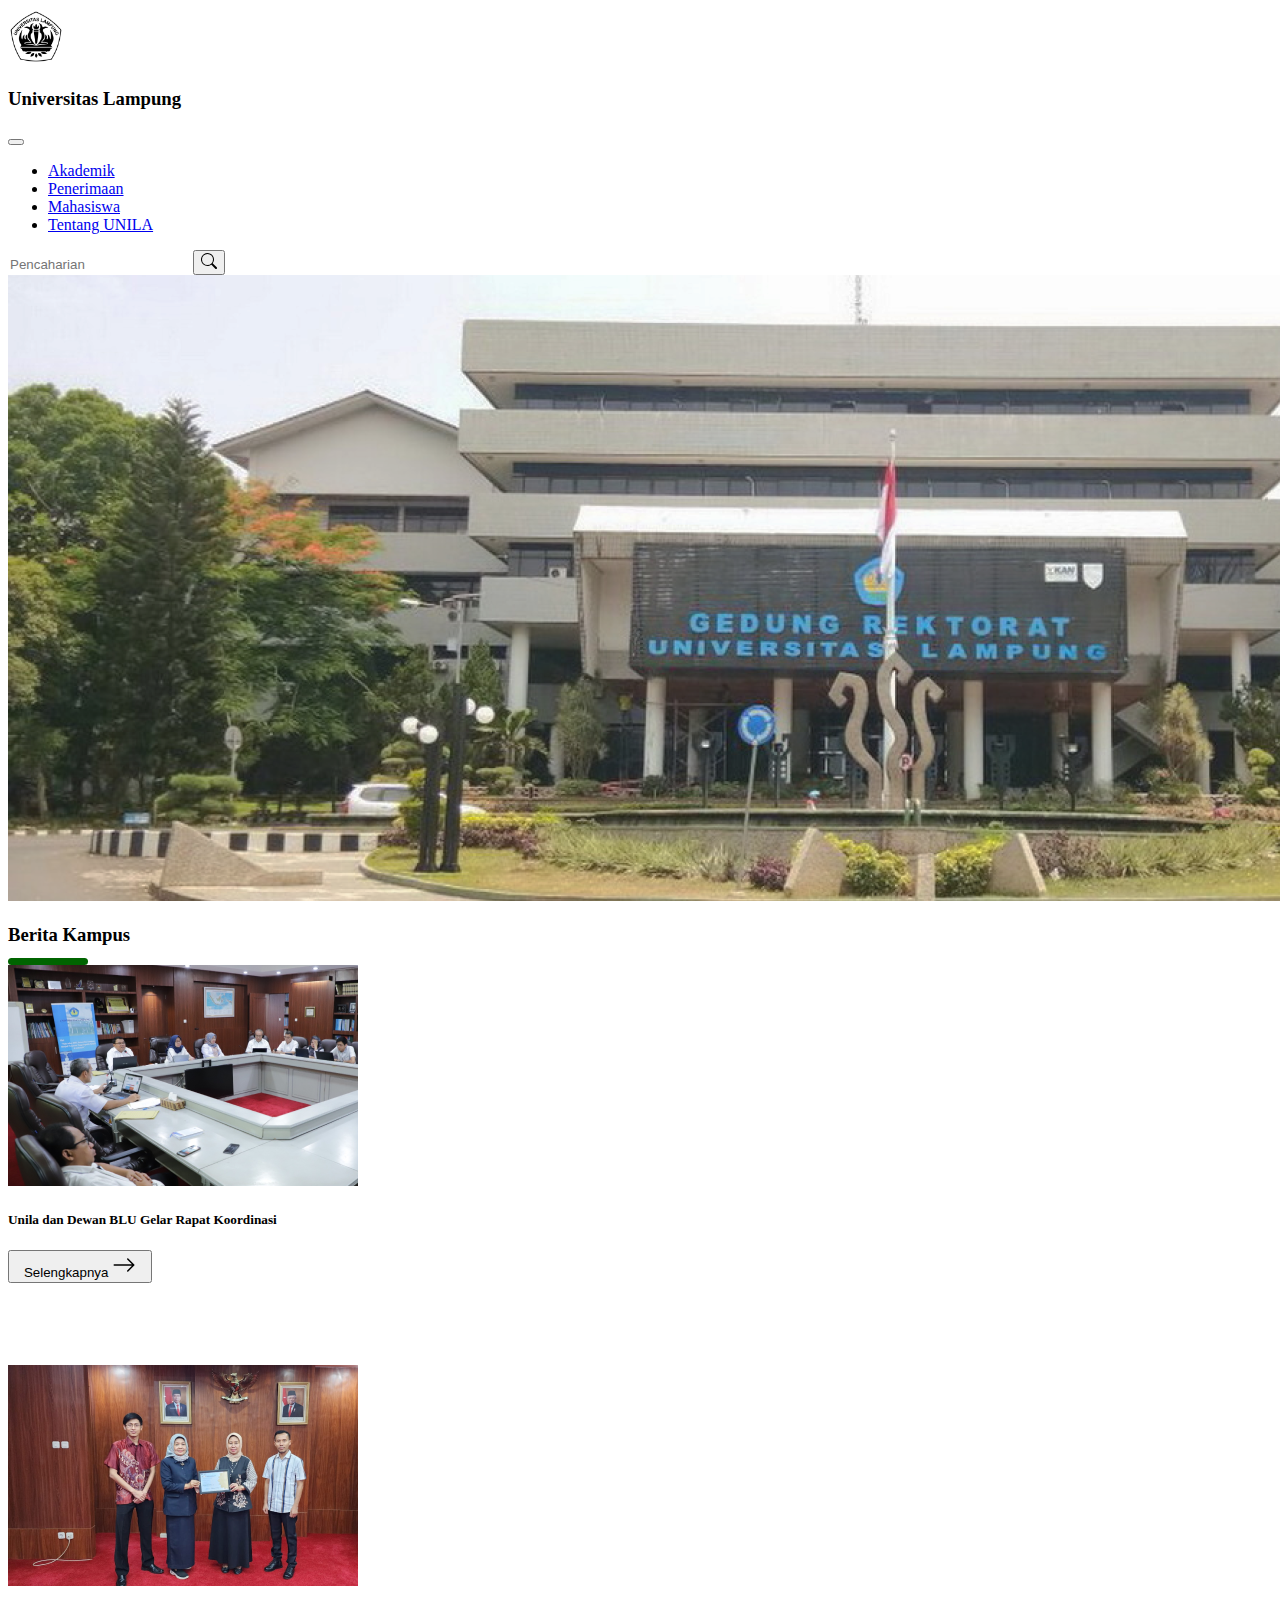
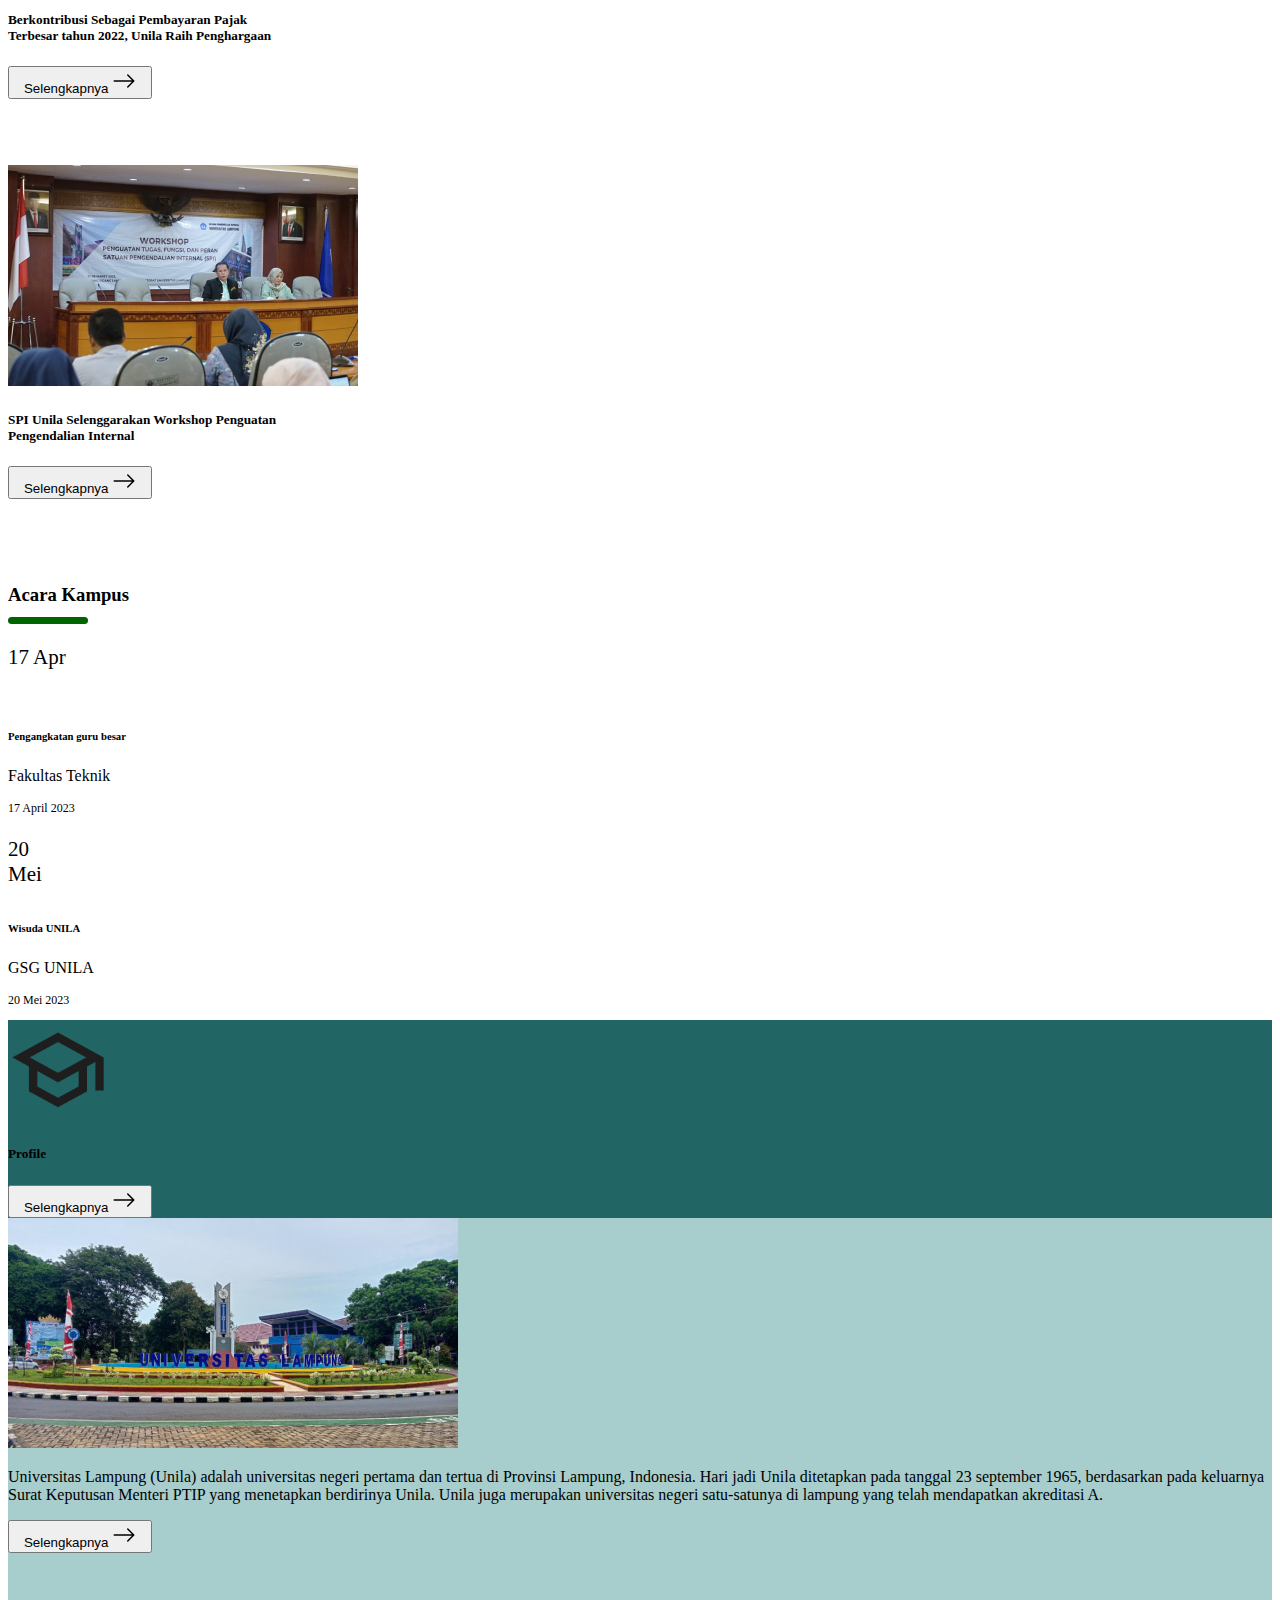
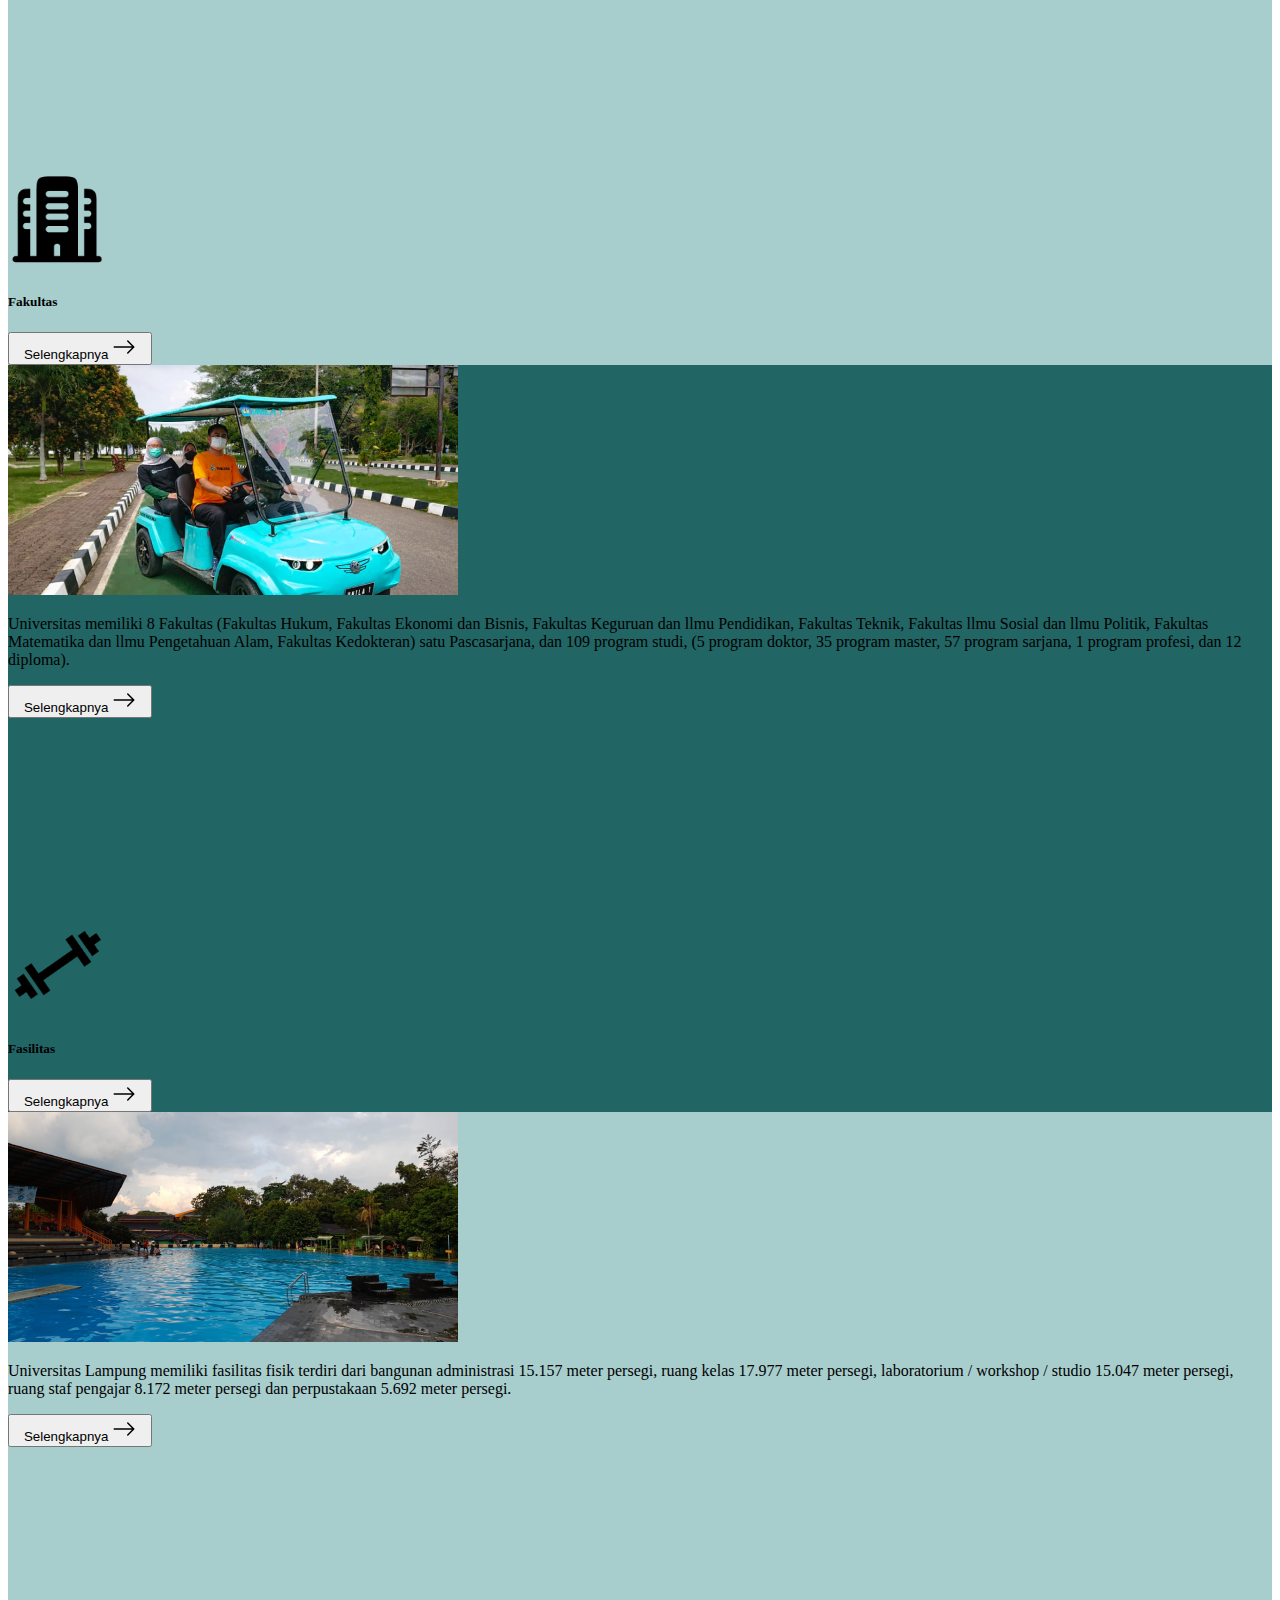
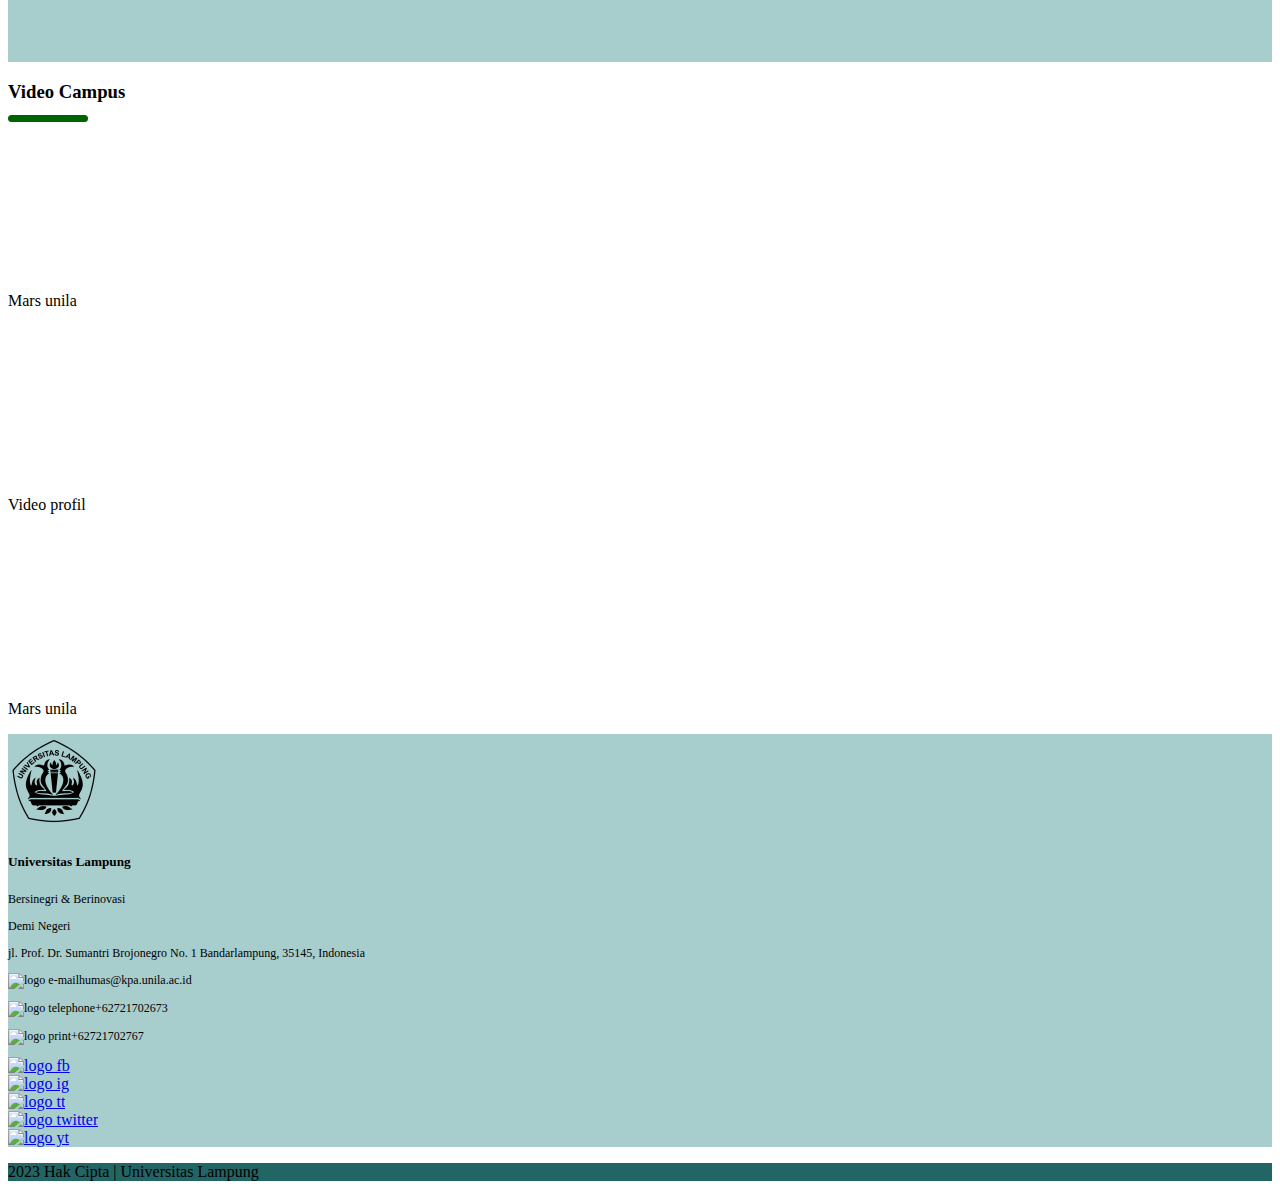
==== commit a58120ca: "memperbaiki footer dan menambahkan konten pada berita kampus dan acara kampus" ====
--- a/index.html
+++ b/index.html
@@ -84,7 +84,7 @@
                               <div class="row gy-3">
                                    <div class="col-sm ovr">
                                         <div class="card border-0 crd-berita">
-                                             <img src="img/BeritaKampus/Beritakampus1.jpeg" class="card-img-top rounded-0" alt="BeritaKampus1">
+                                             <img src="img/BeritaKampus/image 3.png" class="card-img-top rounded-0" alt="BeritaKampus1">
                                              <div class="card-body text-start p-0">
                                                   <h5 class="card-title">Unila dan Dewan BLU Gelar Rapat Koordinasi</h5>
                                                   <button type="button" class="btn btn-secondary text-black p-0 rounded-0 fw-normal text-start position-absolute bottom-0 start-0" style="width: 9rem;">
@@ -98,9 +98,9 @@
                                    </div>
                                    <div class="col-sm ovr">
                                         <div class="card border-0 crd-berita">
-                                             <img src="img/BeritaKampus/Beritakampus1.jpeg" class="card-img-top rounded-0" alt="BeritaKampus1">
+                                             <img src="img/BeritaKampus/image 5.png" class="card-img-top rounded-0" alt="BeritaKampus2">
                                              <div class="card-body text-start p-0">
-                                                  <h5 class="card-title">Unila dan Dewan BLU Gelar Rapat Koordinasi</h5>
+                                                  <h5 class="card-title">Berkontribusi Sebagai Pembayaran Pajak Terbesar tahun 2022, Unila Raih Penghargaan</h5>
                                                   <button type="button" class="btn btn-secondary text-black p-0 rounded-0 fw-normal text-start position-absolute bottom-0 start-0" style="width: 9rem;">
                                                        Selengkapnya
                                                        <svg xmlns="http://www.w3.org/2000/svg" width="24" height="24" fill="currentColor" class="bi bi-arrow-right float-end pt-1" viewBox="0 0 16 16">
@@ -112,9 +112,9 @@
                                    </div>
                                    <div class="col-sm ovr">
                                         <div class="card border-0 crd-berita">
-                                             <img src="img/BeritaKampus/Beritakampus1.jpeg" class="card-img-top rounded-0" alt="BeritaKampus1">
+                                             <img src="img/BeritaKampus/image 4.png" class="card-img-top rounded-0" alt="BeritaKampus3">
                                              <div class="card-body text-start p-0">
-                                                  <h5 class="card-title">Unila dan Dewan BLU Gelar Rapat Koordinasi</h5>
+                                                  <h5 class="card-title">SPI Unila Selenggarakan Workshop Penguatan Pengendalian Internal</h5>
                                                   <button type="button" class="btn btn-secondary text-black p-0 rounded-0 fw-normal text-start position-absolute bottom-0 start-0" style="width: 9rem;">
                                                        Selengkapnya
                                                        <svg xmlns="http://www.w3.org/2000/svg" width="24" height="24" fill="currentColor" class="bi bi-arrow-right float-end pt-1" viewBox="0 0 16 16">
@@ -152,13 +152,13 @@
                                         <div class="card border-0 mb-3 crd-acr">
                                              <div class="row g-0">
                                                   <div class="col-md-3 bg-dark text-light tgl-acr">
-                                                       <p class="text-center fnt-tgl-crd-acr">17 Apr</p>
+                                                       <p class="text-center fnt-tgl-crd-acr">20 Mei</p>
                                                   </div>
                                                   <div class="col-md-9">
                                                   <div class="card-body text-start p-1 hdn-acr">
-                                                       <h6 class="card-title m-0 mb-1">Pengangkatan guru besar</h6>
-                                                       <p class="card-text m-0" style="font-size: 16px;">Fakultas Teknik</p>
-                                                       <p class="card-footer border-0 m-0 p-0" style="font-size: 12px;">17 April 2023</p>
+                                                       <h6 class="card-title m-0 mb-1">Wisuda UNILA</h6>
+                                                       <p class="card-text m-0" style="font-size: 16px;">GSG UNILA</p>
+                                                       <p class="card-footer border-0 m-0 p-0" style="font-size: 12px;">20 Mei 2023</p>
                                                   </div>
                                                   </div>
                                              </div>
@@ -284,8 +284,82 @@
                </div>
           </div>
      </section>
-     <!-- Profil, Fakultas, dan Fasilitas -->
-
+     <!-- end Profil, Fakultas, dan Fasilitas -->
+
+     <!-- video -->
+     <section id="video">
+          <div class="container text-center mt-5">
+               <div class="row">
+                    <div class="col">
+                         <h3 class="text-start">Video Campus</h3>
+                         <div class="underline mb-3"></div>
+                    </div>
+                    <div class="container text-start">
+                         <div class="row text-center gy-4 gx-3">
+                              <div class="col-sm-4">
+                                   <div class="card rounded-0 border-0">
+                                        <iframe src="https://www.youtube.com/embed/DUsa4d0UKpI" title="YouTube video player" frameborder="0" allow="accelerometer; autoplay; clipboard-write; encrypted-media; gyroscope; picture-in-picture; web-share" allowfullscreen></iframe>
+                                        <div class="card-body text-start fw-medium p-0 mt-2">
+                                             <p class="card-text">Mars unila</p>
+                                        </div>
+                                   </div>
+                              </div>
+                              <div class="col-sm-4">
+                                   <div class="card rounded-0 border-0">
+                                        <iframe src="https://www.youtube.com/embed/watch?v=oCP_Ew7Huwg" title="YouTube video player" frameborder="0" allow="accelerometer; autoplay; clipboard-write; encrypted-media; gyroscope; picture-in-picture; web-share" allowfullscreen></iframe>
+                                        <div class="card-body text-start fw-medium p-0 mt-2">
+                                             <p class="card-text">Video profil</p>
+                                        </div>
+                                   </div>
+                              </div>
+                              <div class="col-sm-4">
+                                   <div class="card rounded-0 border-0">
+                                        <iframe src="https://www.youtube.com/embed/43SPtiZBoZI" title="YouTube video player" frameborder="0" allow="accelerometer; autoplay; clipboard-write; encrypted-media; gyroscope; picture-in-picture; web-share" allowfullscreen></iframe>
+                                        <div class="card-body text-start fw-medium p-0 mt-2">
+                                             <p class="card-text">Mars unila</p>
+                                        </div>
+                                   </div>
+                              </div>
+                         </div>
+                    </div>
+               </div>
+          </div>
+     </section>
+     <!-- end video -->
+
+     <div class="footer mt-5">
+          <footer class="rounded-0">
+               <div class="light-green pt-3 hdn-ftr">
+                    <div class="container">
+                         <div class="row ms-2">
+                              <div class="col-4 p-0 text-start mb-5">
+                                   <img src="img/logo unila/logo unila hitam putih.png" class="img-top" alt="logo unila">
+                                   <h5 class="m-0 fw-bolder">Universitas Lampung</h5>
+                                   <p class="m-0 fw-bold" style="font-size: 12px;">Bersinegri & Berinovasi</p>
+                                   <p class="m-0 fw-bold" style="font-size: 12px;">Demi Negeri</p>
+                              </div>
+                              <div class="col-4 pt-2 fw-bolder">
+                                   <p class="m-0 mb-2" style="font-size: 12px;">jl. Prof. Dr. Sumantri Brojonegro No. 1 Bandarlampung, 35145, Indonesia</p>
+                                   <p class="m-0 mb-1" style="font-size: 12px;"><img src="img/logo footer/1.png" alt="logo e-mail" class="me-2">humas@kpa.unila.ac.id</p>
+                                   <p class="m-0 mb-1" style="font-size: 12px;"><img src="img/logo footer/2.png" alt="logo telephone" class="me-2">+62721702673</p>
+                                   <p class="m-0 mb-1" style="font-size: 12px;"><img src="img/logo footer/3.png" alt="logo print" class="me-1">+62721702767</p>
+                              </div>
+                              <div class="col-4 text-center">
+                                   <div><a href="https://www.facebook.com/OfficialUnila/?locale=id_ID"><img src="img/logo footer sosmed/fe_facebook.png" alt="logo fb"></a></div>
+                                   <div><a href="https://www.instagram.com/official_unila/?hl=id"><img src="img/logo footer sosmed/mdi_instagram.png" alt="logo ig"></a></div>
+                                   <div><a href="https://www.tiktok.com/@official_unila"><img src="img/logo footer sosmed/ic_baseline-tiktok.png" alt="logo tt"></a></div>
+                                   <div><a href="https://twitter.com/official_unila?ref_src=twsrc%5Egoogle%7Ctwcamp%5Eserp%7Ctwgr%5Eauthor"><img src="img/logo footer sosmed/mdi_twitter.png" alt="logo twitter"></a></div>
+                                   <div><a href="https://www.youtube.com/c/OfficialUnila"><img src="img/logo footer sosmed/ri_youtube-fill.png" alt="logo yt"></a></div>
+                              </div>
+                         </div>
+                    </div>
+               </div>
+               <div class="green text-dark fw-bolder text-center pt-3 pb-1">
+                    <p>2023 Hak Cipta | Universitas Lampung</p>
+               </div>
+          </footer>
+     </div>
+     <!-- end footer -->
 
      <script src="https://cdn.jsdelivr.net/npm/bootstrap@5.3.0-alpha2/dist/js/bootstrap.bundle.min.js" integrity="sha384-qKXV1j0HvMUeCBQ+QVp7JcfGl760yU08IQ+GpUo5hlbpg51QRiuqHAJz8+BrxE/N" crossorigin="anonymous"></script>
 </body>
--- a/styles.css
+++ b/styles.css
@@ -46,10 +46,14 @@
           width: 14rem; 
           height: 20rem;
      }
+     .hdn-ftr{
+          display: none;
+     }
 }
 
 /* responsif bagan */
 @media screen and (max-width: 995px) {
+     /* hidden bagan */
      .hdn-bgn{
           display: none;
      }
